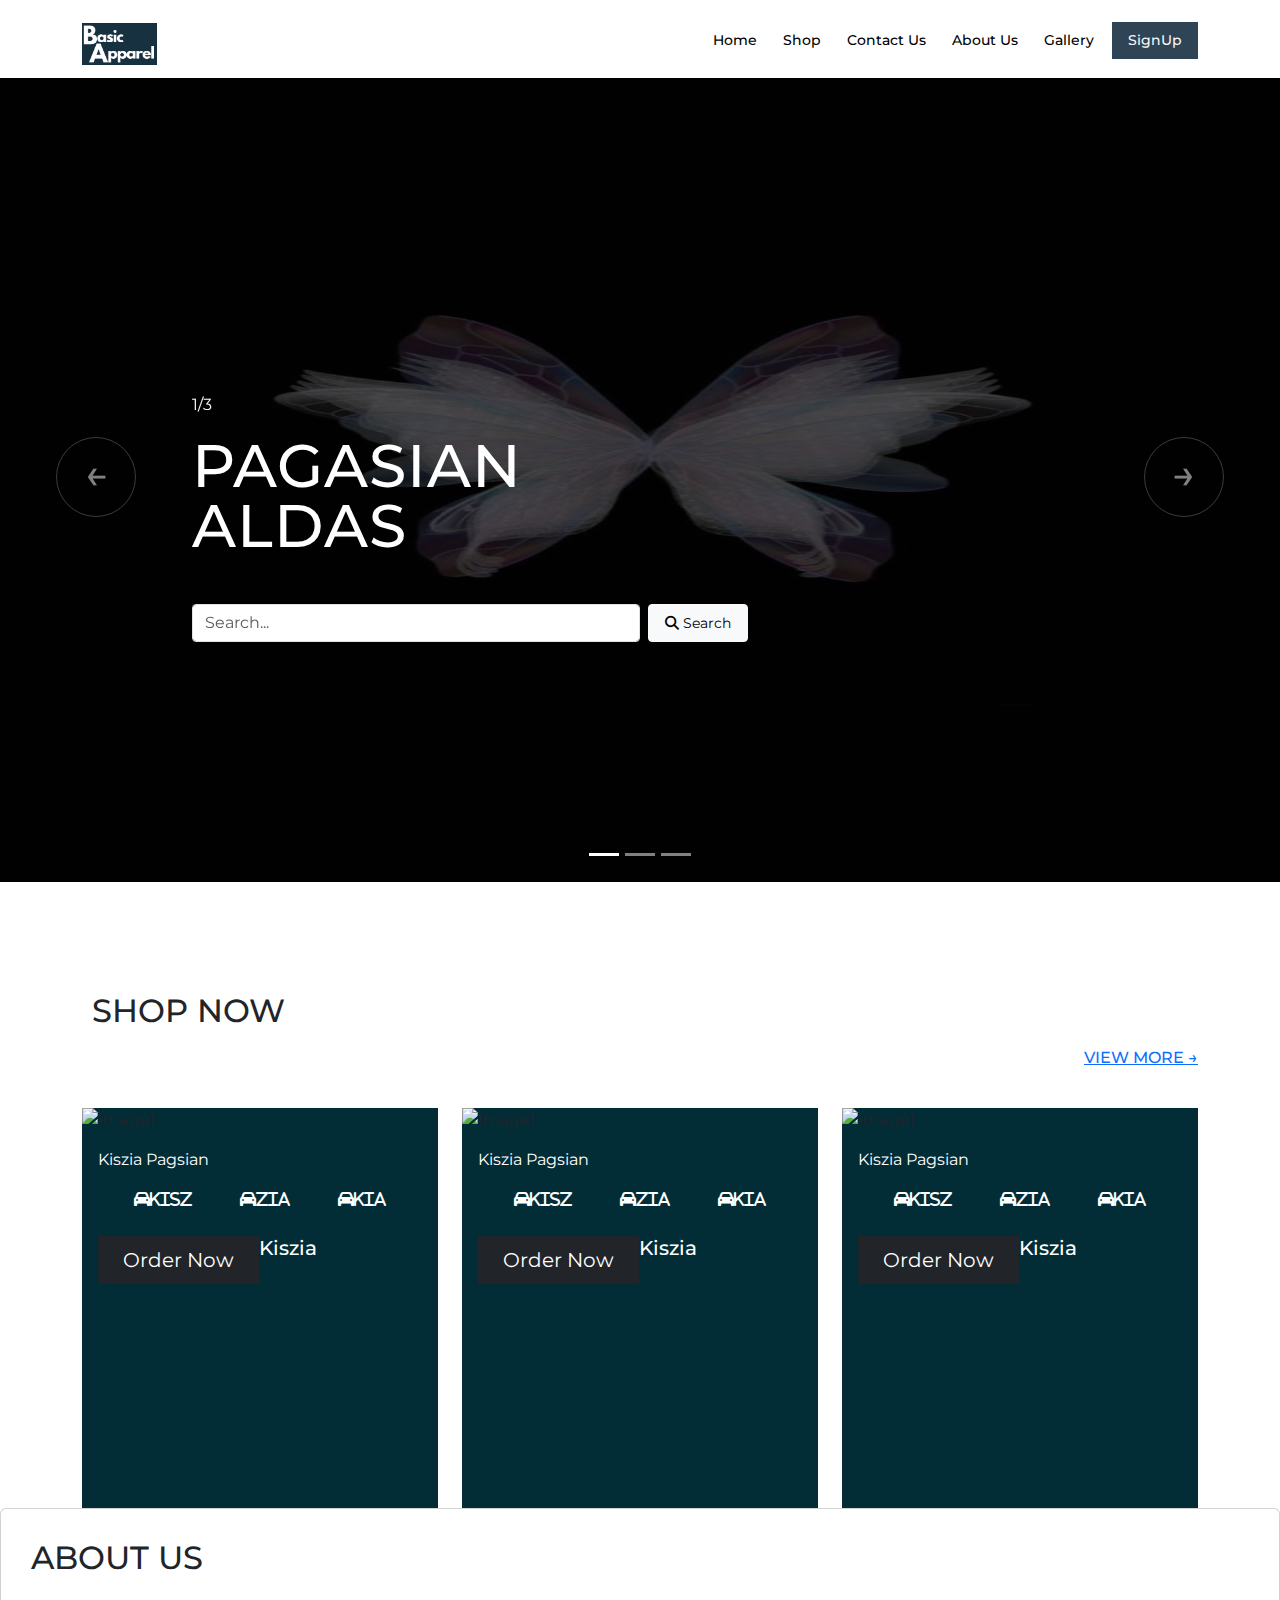
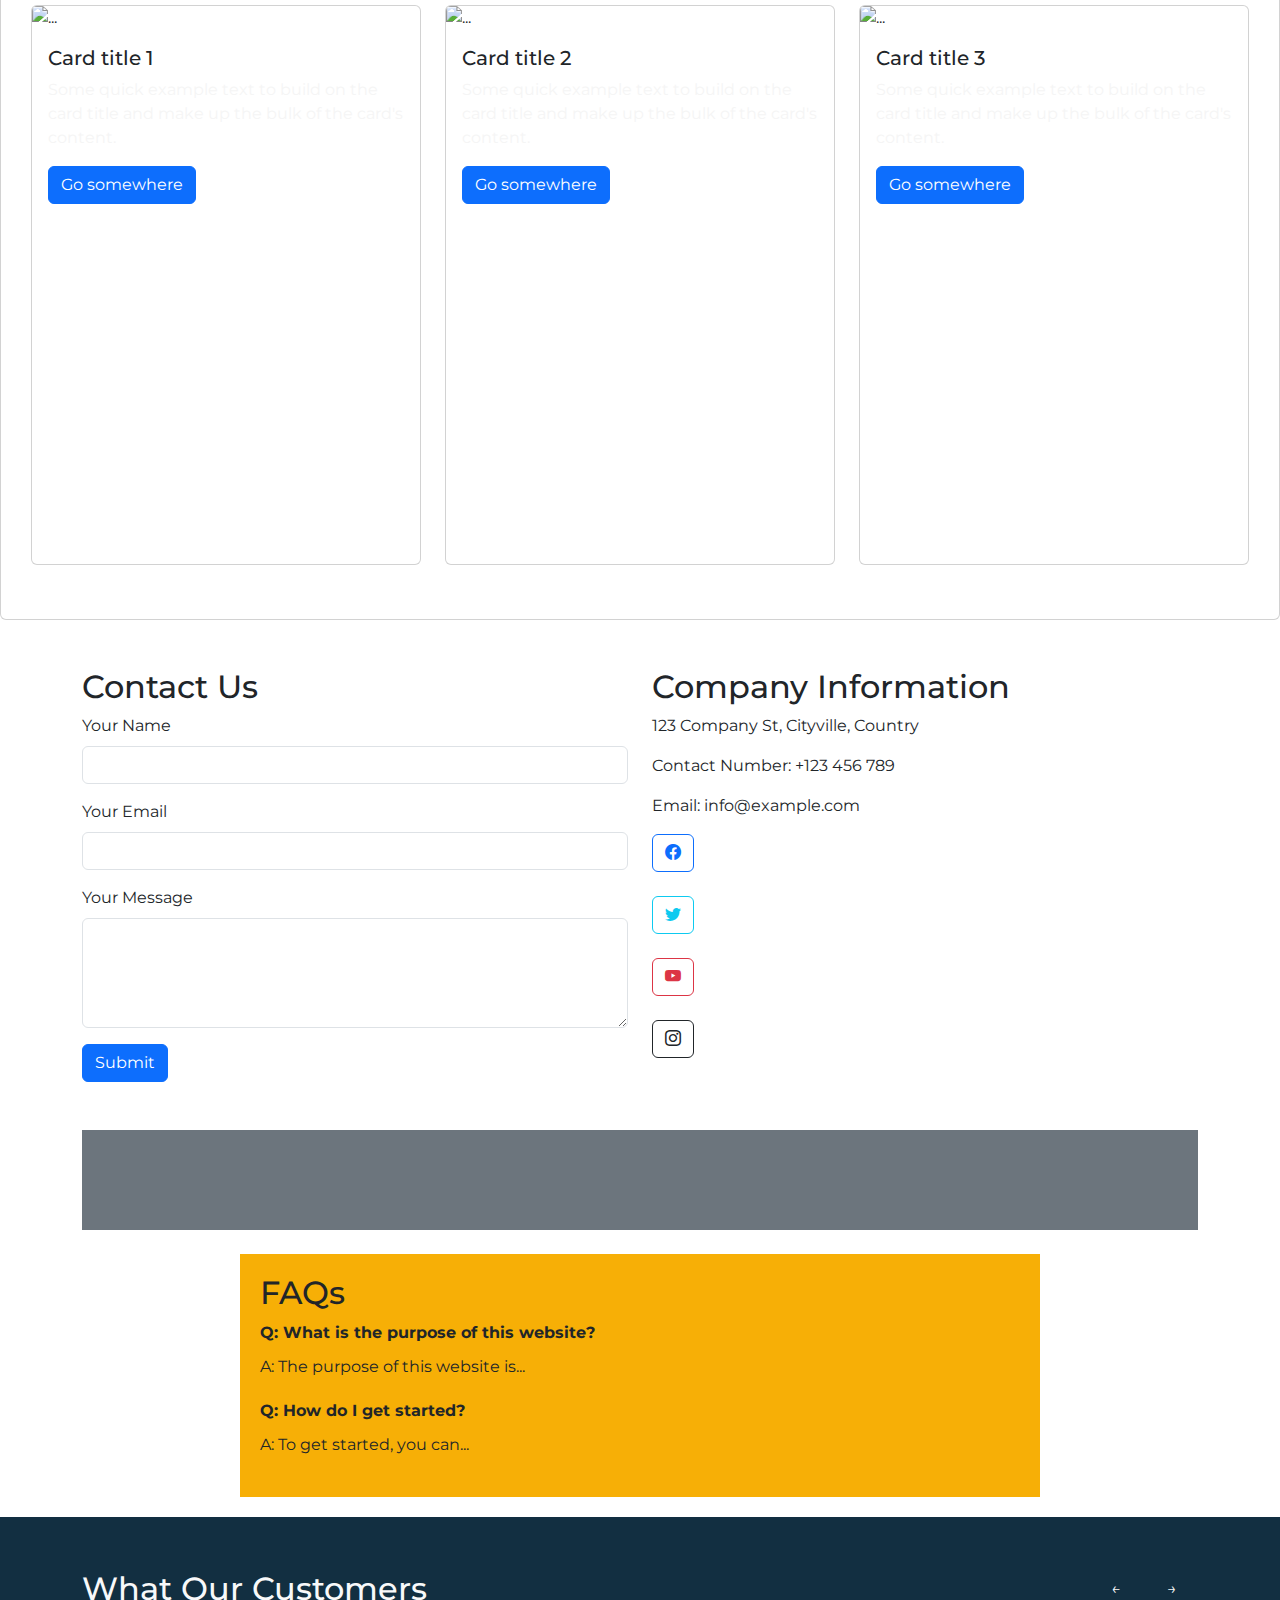
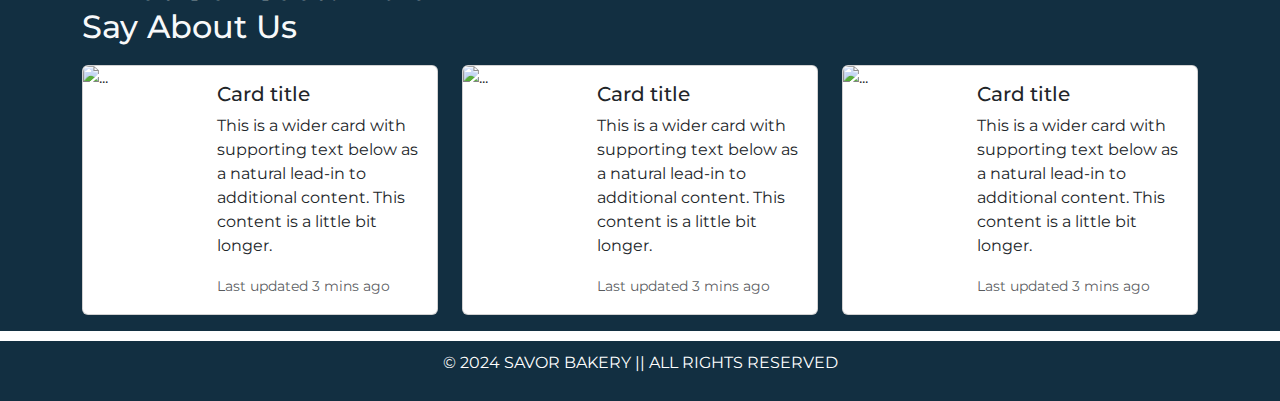
==== index.html @ 270e6a4e "first commit" ====
<!DOCTYPE html>
<html lang="en">
<head>
    <meta charset="UTF-8">
    <meta name="viewport" content="width=device-width, initial-scale=1.0">
    <title>Basic Apparel</title>
    <link rel="stylesheet" href="css/style.css" >
    <!--Font awesome link-->
    <link rel="stylesheet" href="https://cdnjs.cloudflare.com/ajax/libs/font-awesome/6.5.1/css/all.min.css">
    <!--Bootstrap css-->
    <link href="https://cdn.jsdelivr.net/npm/bootstrap@5.3.3/dist/css/bootstrap.min.css" rel="stylesheet" integrity="sha384-QWTKZyjpPEjISv5WaRU9OFeRpok6YctnYmDr5pNlyT2bRjXh0JMhjY6hW+ALEwIH" crossorigin="anonymous">
    <!--icons-->
    <link href="https://cdn.jsdelivr.net/npm/bootstrap-icons@1.17.0/font/bootstrap-icons.css" rel="stylesheet"> 

</head>
<body>
    <!--navbar-->
    <br><br><br>
<div>
    <nav class="navbar navbar-expand-lg navbar-light bg-white fixed-top"> 
        <div class="container">
            <a class="navbar-brand" href="homepage.html">
                <img src="images/basic.png" alt="logo" class="w-50">
            </a>
            <button class="navbar-toggler" type="button" data-bs-toggle="collapse" data-bs-target="#navbarSupportedContent"
                aria-controls="navbarSupportedContent" aria-expanded="false" aria-label="Toggle navigation">
                <span class="navbar-toggler-icon"></span>
            </button>
            <div class="collapse navbar-collapse" id="navbarSupportedContent">
                <ul class="navbar-nav ms-auto mb-2 mg-lg-0">
                    <li class="nav-item">
                        <a class="nav-link text-black" aria-current="page" href="#">Home</a>
                    </li>
                    <li class="nav-item">
                        <a class="nav-link text-black" href="#">Shop</a>
                    </li>
                    <li class="nav-item">
                        <a class="nav-link text-black" href="#">Contact Us</a>
                    </li>
                    <li class="nav-item">
                        <a class="nav-link text-black" href="#">About Us</a>
                    </li>
                    <li class="nav-item">
                        <a class="nav-link text-black" href="#">Gallery</a>
                    </li>
                    <li class="nav-btn">
                    <a class="nav-link btn text-light px-3" href="signup.html">SignUp</a>
                    </li>
                </ul>
            </div>
        </div>
    </nav>
</div>
    
<!--carousel-->
    <div id="carouselExampleAutoplaying" class="carousel slide">
        <div class="carousel-indicators">
          <button type="button" data-bs-target="#carouselExampleIndicators" data-bs-slide-to="0" class="active" aria-current="true" aria-label="Slide 1"></button>
          <button type="button" data-bs-target="#carouselExampleIndicators" data-bs-slide-to="1" aria-label="Slide 2"></button>
          <button type="button" data-bs-target="#carouselExampleIndicators" data-bs-slide-to="2" aria-label="Slide 3"></button>
        </div>
        <div class="carousel-inner">
            <div class="carousel-item active">
                <img src="images/img1.jpg" class="d-block w-100-height" alt="img1">
                
                <div class="carousel-caption carousel1">
                    <p>1/3</p>
                    <h5>Pagasian <br> Aldas </h5>
                    <div class="mt-5 d-flex">
                        <input type="text" class="form-control search w-50 rounded-1" id="floatingInput" placeholder="Search...">

                        <button class="btn btn-light btn-sm justify-content-md-end mx-2 px-3 rounded-1">
                            <i class="fas fa-search"></i> Search</button>
                    </div>
                </div>
            </div>

            <div class="carousel-item">
                <img src="images/img2.jpg" class="d-block w-100-height" alt="img1">
                
                <div class="carousel-caption carousel1">
                    <p>2/3</p>
                    <h5>Pagasian <br> Aldas <br> Pagasian </h5> 
                    <p><a href="#" class="btn btn-light btn-lg mt-3 rounded-1">Discover more</a></p>
                </div>
            </div>

            <div class="carousel-item">
                <img src="images/img3.jpg" class="d-block w-100-height" alt="img1">
                
                <div class="carousel-caption carousel1">
                    <p>3/3</p>
                    <h5>Pagasian <br> Aldas </h5>
                    <p><a href="#" class="btn btn-light btn-lg mt-3 rounded-1">Discover more</a></p> 
                </div>
            </div>
        </div>
        <button class="carousel-control-prev" type="button" data-bs-target="#carouselExampleAutoplaying" data-bs-slide="prev">
            <span class="icon">&larr;</span>
            <span class="visually-hidden">Previous</span>
        </button>
        <button class="carousel-control-next" type="button" data-bs-target="#carouselExampleAutoplaying" data-bs-slide="next">
            <span class="icon">&rarr;</span>
            <span class="visually-hidden">Next</span>
        </button> 
    </div> 
    
    <!--Shop Now-->

    <section class="container" style="margin-top: 100px;">
        <!-- Shop Now Heading -->
        <h2 style="padding: 10px;">SHOP NOW</h2>  
        <!-- Pagasian Section -->
        <div class="d-flex justify-content-md-end"> 
            <a href="signup.html"><h6 class="ms-auto">VIEW MORE <span class="arrow-icon">&rarr;</span></h6></a>
        </div>
    
        <!-- Product Cards Section -->
        <div class="row row-cols-1 row-cols-md-2 row-cols-md-3 g-4 mt-2">
            <!-- Product Card 1 -->
            <div class="col">
                <div class="card border-0 rounded-0" style="height: 400px; background-color: #022d36; border: 1px solid #ccc;">
                    <img src="images/....jpg" class="card-img-top rounded-0" alt="image1">
                    <div class="card-body">
                        <p class="card-text text-white">Kiszia Pagsian</p>
    
                        <!-- Features Section -->
                        <div class="d-flex justify-content-center mt-3">
                            <p class="mx-4 text-white card-text"><i class="fa fa-car">kisz</i></p>
                            <p class="mx-4 text-white card-text"><i class="fa fa-car">zia</i></p>
                            <p class="mx-4 text-white card-text"><i class="fa fa-car">kia</i></p> 
                        </div>
    
                        <!-- Order Section -->
                        <div class="d-flex my-2">
                            <button class="btn btn-lg text-white bg-dark px-4 rounded-0" onclick="redirectToForm()">Order Now</button> 
                            <h5 class="my-a text-white">Kiszia</h5>
                        </div>
                    </div>
                </div>
            </div>

            <div class="col">
                <div class="card border-0 rounded-0" style="height: 400px; background-color: #022d36; border: 1px solid #ccc;">
                    <img src="images/....jpg" class="card-img-top rounded-0" alt="image1">
                    <div class="card-body">
                        <p class="card-text text-white">Kiszia Pagsian</p>
    
                        <!-- Features Section -->
                        <div class="d-flex justify-content-center mt-3">
                            <p class="mx-4 text-white card-text"><i class="fa fa-car">kisz</i></p>
                            <p class="mx-4 text-white card-text"><i class="fa fa-car">zia</i></p>
                            <p class="mx-4 text-white card-text"><i class="fa fa-car">kia</i></p> 
                        </div>
    
                        <!-- Order Section -->
                        <div class="d-flex my-2">
                            <button class="btn btn-lg text-white bg-dark px-4 rounded-0" onclick="redirectToForm()">Order Now</button> 
                            <h5 class="my-a text-white">Kiszia</h5>
                        </div>
                    </div>
                </div>
            </div>

            <div class="col">
                <div class="card border-0 rounded-0" style="height: 400px; background-color: #022d36; border: 1px solid #ccc;">
                    <img src="images/....jpg" class="card-img-top rounded-0" alt="image1">
                    <div class="card-body">
                        <p class="card-text text-white">Kiszia Pagsian</p>
    
                        <!-- Features Section -->
                        <div class="d-flex justify-content-center mt-3">
                            <p class="mx-4 text-white card-text"><i class="fa fa-car">kisz</i></p>
                            <p class="mx-4 text-white card-text"><i class="fa fa-car">zia</i></p>
                            <p class="mx-4 text-white card-text"><i class="fa fa-car">kia</i></p> 
                        </div>
    
                        <!-- Order Section -->
                        <div class="d-flex my-2">
                            <button class="btn btn-lg text-white bg-dark px-4 rounded-0" onclick="redirectToForm()">Order Now</button> 
                            <h5 class="my-a text-white">Kiszia</h5>
                        </div>
                    </div>
                </div>
            </div>
        </div>
    </section>

    <!--cards--> 

    <div class="card card-color">
        <h2 style="padding: 10px;">ABOUT US</h2>
        <div class="row row-cols-1 row-cols-md-2 row-cols-lg-3" style="padding: 10px;">
    
            <!-- First column -->
            <div class="col-md-4">
                <div class="card mb-4" style="width: 100%; height: 35rem;">
                    <img src="..." class="card-img-top" alt="...">
                    <div class="card-body">
                        <h5 class="card-title">Card title 1</h5>
                        <p class="card-text">Some quick example text to build on the card title and make up the bulk of the card's content.</p>
                        <a href="#" class="btn btn-primary">Go somewhere</a>
                    </div>
                </div>
            </div>
    
            <!-- Second column -->
            <div class="col-md-4">
                <div class="card mb-4" style="width: 100%; height: 35rem;">
                    <img src="..." class="card-img-top" alt="...">
                    <div class="card-body">
                        <h5 class="card-title">Card title 2</h5>
                        <p class="card-text">Some quick example text to build on the card title and make up the bulk of the card's content.</p>
                        <a href="#" class="btn btn-primary">Go somewhere</a>
                    </div>
                </div>
            </div>
    
            <!-- Third column -->
            <div class="col-md-4">
                <div class="card mb-4" style="width: 100%; height: 35rem;">
                    <img src="..." class="card-img-top" alt="...">
                    <div class="card-body">
                        <h5 class="card-title">Card title 3</h5>
                        <p class="card-text">Some quick example text to build on the card title and make up the bulk of the card's content.</p>
                        <a href="#" class="btn btn-primary">Go somewhere</a>
                    </div>
                </div>
            </div>
    
        </div>
    </div>

<!-- Combined Section with Contact Form, Company Information, and Photo -->
<section class="container mt-5">
    <div class="row">
        <!-- Contact Form Section -->
        <div class="col-md-6">
            <h2>Contact Us</h2>
            <form>
                <div class="mb-3">
                    <label for="name" class="form-label">Your Name</label>
                    <input type="text" class="form-control" id="name" required>
                </div>
                <div class="mb-3">
                    <label for="email" class="form-label">Your Email</label>
                    <input type="email" class="form-control" id="email" required>
                </div>
                <div class="mb-3">
                    <label for="message" class="form-label">Your Message</label>
                    <textarea class="form-control" id="message" rows="4" required></textarea>
                </div>
                <button type="submit" class="btn btn-primary">Submit</button>
            </form>
        </div>

        <!-- Company Information Section -->
        <div class="col-md-6 mt-5 mt-md-0">
            <h2>Company Information</h2>
            <p>123 Company St, Cityville, Country</p>
            <p>Contact Number: +123 456 789</p>
            <p>Email: info@example.com</p>
            <div class="mt-3"> 
                <a href="https://web.facebook.com/kisz.pagasian" class="btn btn-outline-primary me-2" target="_blank"><i class="bi bi-facebook"></i>  </a><br><br>
                <a href="https://twitter.com/login" class="btn btn-outline-info me-2" target="_blank"><i class="bi bi-twitter"></i>  </a> <br> <br>
                <a href="#" class="btn btn-outline-danger me-2" target="_blank"><i class="bi bi-youtube"></i>  </a> <br> <br>
                <a href="#" class="btn btn-outline-dark me-2" target="_blank"><i class="bi bi-instagram"></i>  </a> <br> <br>
            </div>
        </div>

        <!-- Photo Section -->
        <div class="col-md-12 mt-5">
            <div class="bg-secondary" style="height: 100px; background-image: url('your-photo.jpg'); background-size: cover;"></div>
        </div>
    </div>
</section>
<br>

    <!--FAQs-->

    <div class="faqs-container">
        <h2>FAQs</h2>
        <div class="faq-item">
            <div class="faq-question">Q: What is the purpose of this website?</div>
            <div class="faq-answer">A: The purpose of this website is...</div>
        </div>

        <div class="faq-item">
            <div class="faq-question">Q: How do I get started?</div>
            <div class="faq-answer">A: To get started, you can...</div>
        </div>  
    </div>

    <!--review section-->
    <section style="background-color: #122f41; margin-top: 20px;">
        <div class="container pt-5">
            <div class="d-flex" style="margin-top: 5px;">
                <h2 class="text-light">What Our Customers <br> Say About Us</h2>

                <div class="ms-auto">
                    <button class="btn btn-md text-light"><span class="arrow-icon mx-2">&larr;</span></button>
                    <button class="btn btn-md text-light"><span class="arrow-icon mx-2">&rarr;</span></button> 
                </div> 
            </div>
        </div>

        <div class="container">
            <div class="row">
                <div class="col-md-4">
                    <div class="card mb-3" style="max-width: 540px;">
                        <div class="row g-0">
                            <div class="col-md-4">
                                <img src="..." class="img-fluid rounded-start" alt="...">
                            </div>
                            <div class="col-md-8">
                                <div class="card-body">
                                    <h5 class="card-title">Card title</h5>
                                    <p class="card-text text-dark">This is a wider card with supporting text below as a natural lead-in to additional content. This content is a little bit longer.</p>
                                    <p class="card-text"><small class="text-body-secondary">Last updated 3 mins ago</small></p>
                                </div>
                            </div>
                        </div>
                    </div>
                </div>
                
        
                <div class="col-md-4">
                    <div class="card mb-3" style="max-width: 540px;">
                        <div class="row g-0">
                            <div class="col-md-4">
                                <img src="..." class="img-fluid rounded-start" alt="...">
                            </div>
                            <div class="col-md-8">
                                <div class="card-body">
                                    <h5 class="card-title">Card title</h5>
                                    <p class="card-text text-dark">This is a wider card with supporting text below as a natural lead-in to additional content. This content is a little bit longer.</p>
                                    <p class="card-text"><small class="text-body-secondary">Last updated 3 mins ago</small></p>
                                </div>
                            </div>
                        </div>
                    </div>
                </div>
        
                <div class="col-md-4">
                    <div class="card mb-3" style="max-width: 540px;">
                        <div class="row g-0">
                            <div class="col-md-4">
                                <img src="..." class="img-fluid rounded-start" alt="...">
                            </div>
                            <div class="col-md-8">
                                <div class="card-body">
                                    <h5 class="card-title">Card title</h5>
                                    <p class="card-text text-dark">This is a wider card with supporting text below as a natural lead-in to additional content. This content is a little bit longer.</p>
                                    <p class="card-text"><small class="text-body-secondary">Last updated 3 mins ago</small></p>
                                </div>
                            </div>
                        </div>
                    </div>
                </div>
            </div>
        </div> 
    </section>
    


    <footer class="footer-style">  
        <p class="p-bold">© 2024 Savor Bakery || All Rights Reserved</p>
    </footer>
    


    <!--bootstrap js link-->
    <script src="https://cdn.jsdelivr.net/npm/bootstrap@5.3.3/dist/js/bootstrap.bundle.min.js" integrity="sha384-YvpcrYf0tY3lHB60NNkmXc5s9fDVZLESaAA55NDzOxhy9GkcIdslK1eN7N6jIeHz" crossorigin="anonymous"></script>
    <script src="js/index.js"></script>
     
</body>
</html>
---- css/style.css ----
@import url('https://fonts.googleapis.com/css2?family=Montserrat:ital,wght@0,100..900;1,100..900&display=swap');
@import url("https://cdn.jsdelivr.net/npm/bootstrap-icons@1.11.3/font/bootstrap-icons.min.css");

*{
    font-family: 'Montserrat', sans-serif;
    margin: 0;
    padding: 0;
    box-sizing: border-box;
}

h2{
    float: none;
} 

.navbar {
    background-color: #183141; 
}

.navbar a {
    font-size: 14px;
    font-weight: 500;
    color: white; /* Set text color to white */
}

.navbar-toggler {
    padding: 1px 5px;
    font-size: 18px;
    line-height: 0.3;
    background: #122f41;
}

.navbar-brand img {
    max-width: 150px; /* Adjust the max-width to make the logo smaller */
}

.navbar-nav .nav-item {
    margin-right: 10px; /* Adjust the margin to add space between each nav-item */
}

.navbar-nav .nav-btn{
    background-color: #2f4556; 
}

.dropdown-item{
    color: #2f4556;
    z-index: 1;
}

.dropdown-menu dropdown-menu-right{
    background-color: #F7AF06;
}

.w-100-height{
    height: 90vh;
    width: 100%;
}
 
.carousel-item{
    min-height: 300px;
}

.carousel-caption{
    text-align: left;
    margin-bottom: 200px;
    z-index: 2;
}

.carousel-caption h5{
    font-size: 60px;
    text-transform: uppercase;
    letter-spacing: 1px;
    font-weight: 500;
    line-height: 60px;
    text-align: left;
}

.carousel-caption p{
    width: 60%;
    font-size: 16px;
    line-height: 1.9;
    text-align: left;
}

.carousel-item.carousel-caption input{
    padding: 0.73 rem 1 rem;
}

.carousel-inner::before{
    content: "";
    position: absolute;
    width: 100%;
    height: 100%;
    top: 0;
    left: 0;
    background: rgba(1,1,1,0.6);
    z-index: 1;
}
 

.card-bottom{
    right: 0;
    margin-top: 10px;
    border-radius: 1;
}

.card-color {
    background: #000;
    border-radius: 1;
    padding: 20px; 
    float: none;
}

.card-text {
    color: whitesmoke;
}

.icon {
    font-size: 40px;
    font-weight: 500;
    background: transparent;
    border: 1px solid #ffffff74;
    width: 80px;
    height: 80px;
    line-height: 1.8;
    border-radius: 50%;
}

.faqs-container {
    max-width: 800px;
    margin: auto;
    padding: 20px;
    background-color: #F7AF06;
}

.faq-question {
    font-weight: bold;
    margin-bottom: 10px;
}

.faq-answer {
    margin-bottom: 20px;
}

.footer-style {
    background-color: #122f41;
    color: #fff;
    text-align: center;
    padding: 10px;
    margin-top: 10px; 
}

.p-bold{ 
    text-transform: uppercase;
}

.f{
    font-size: small;
}

/*SHOP*/
.container {
    margin-top: 10px;
}

.search-bar {
    display: flex;
    margin-bottom: 20px;
}

.search-input {
    flex-grow: 1;
    margin-right: 10px;
}

.filter-dropdown {
    width: 150px;
}

.result {
    background-color: #ffffff;
    padding: 20px;
    border-radius: 5px;
    box-shadow: 0 0 10px rgba(0, 0, 0, 0.1);
}

@media only screen and (max-width: 767px) {
    .navbar-nav {
        text-align: center;
    }    
    .carousel-caption h5 {
        font-size: 30px;
        letter-spacing: 0;
        line-height: normal;
    }
    .carousel-caption p {
        padding: 10px 15px;
        font-size: 15px;
    } 
}
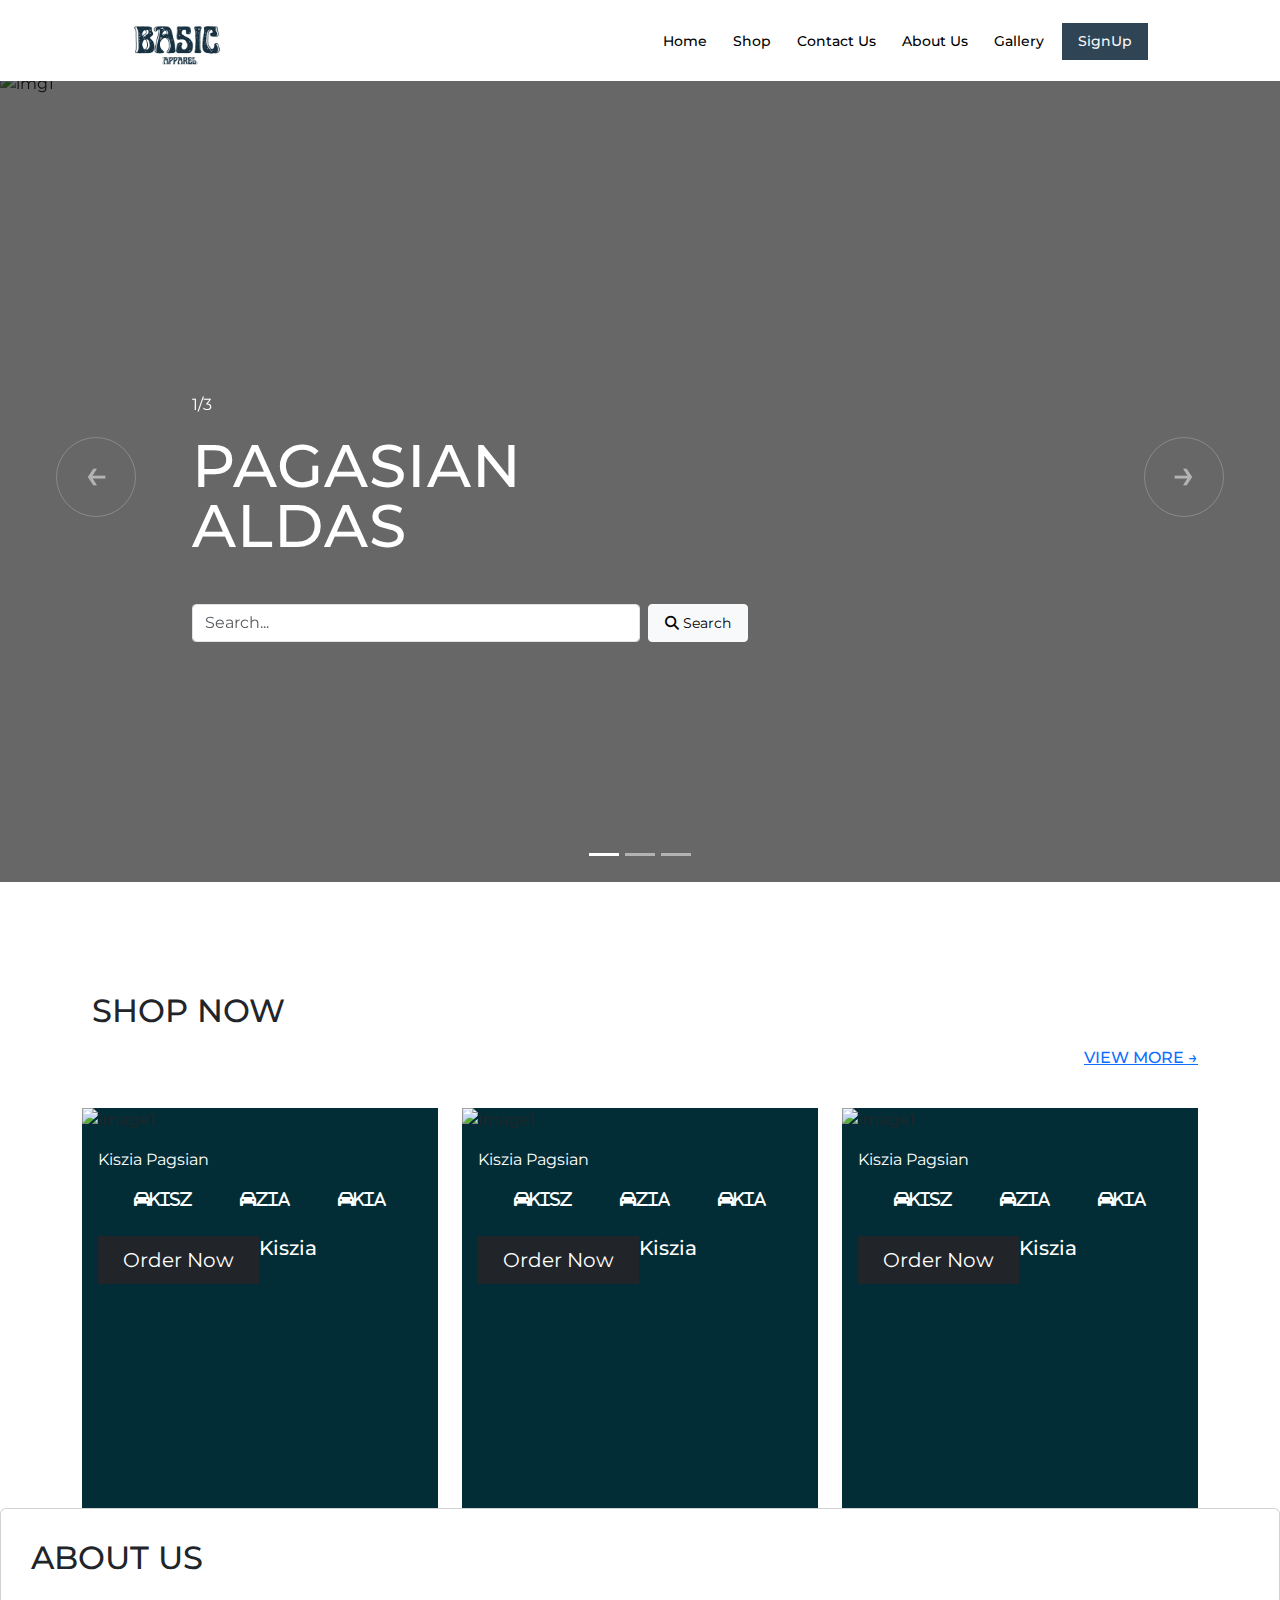
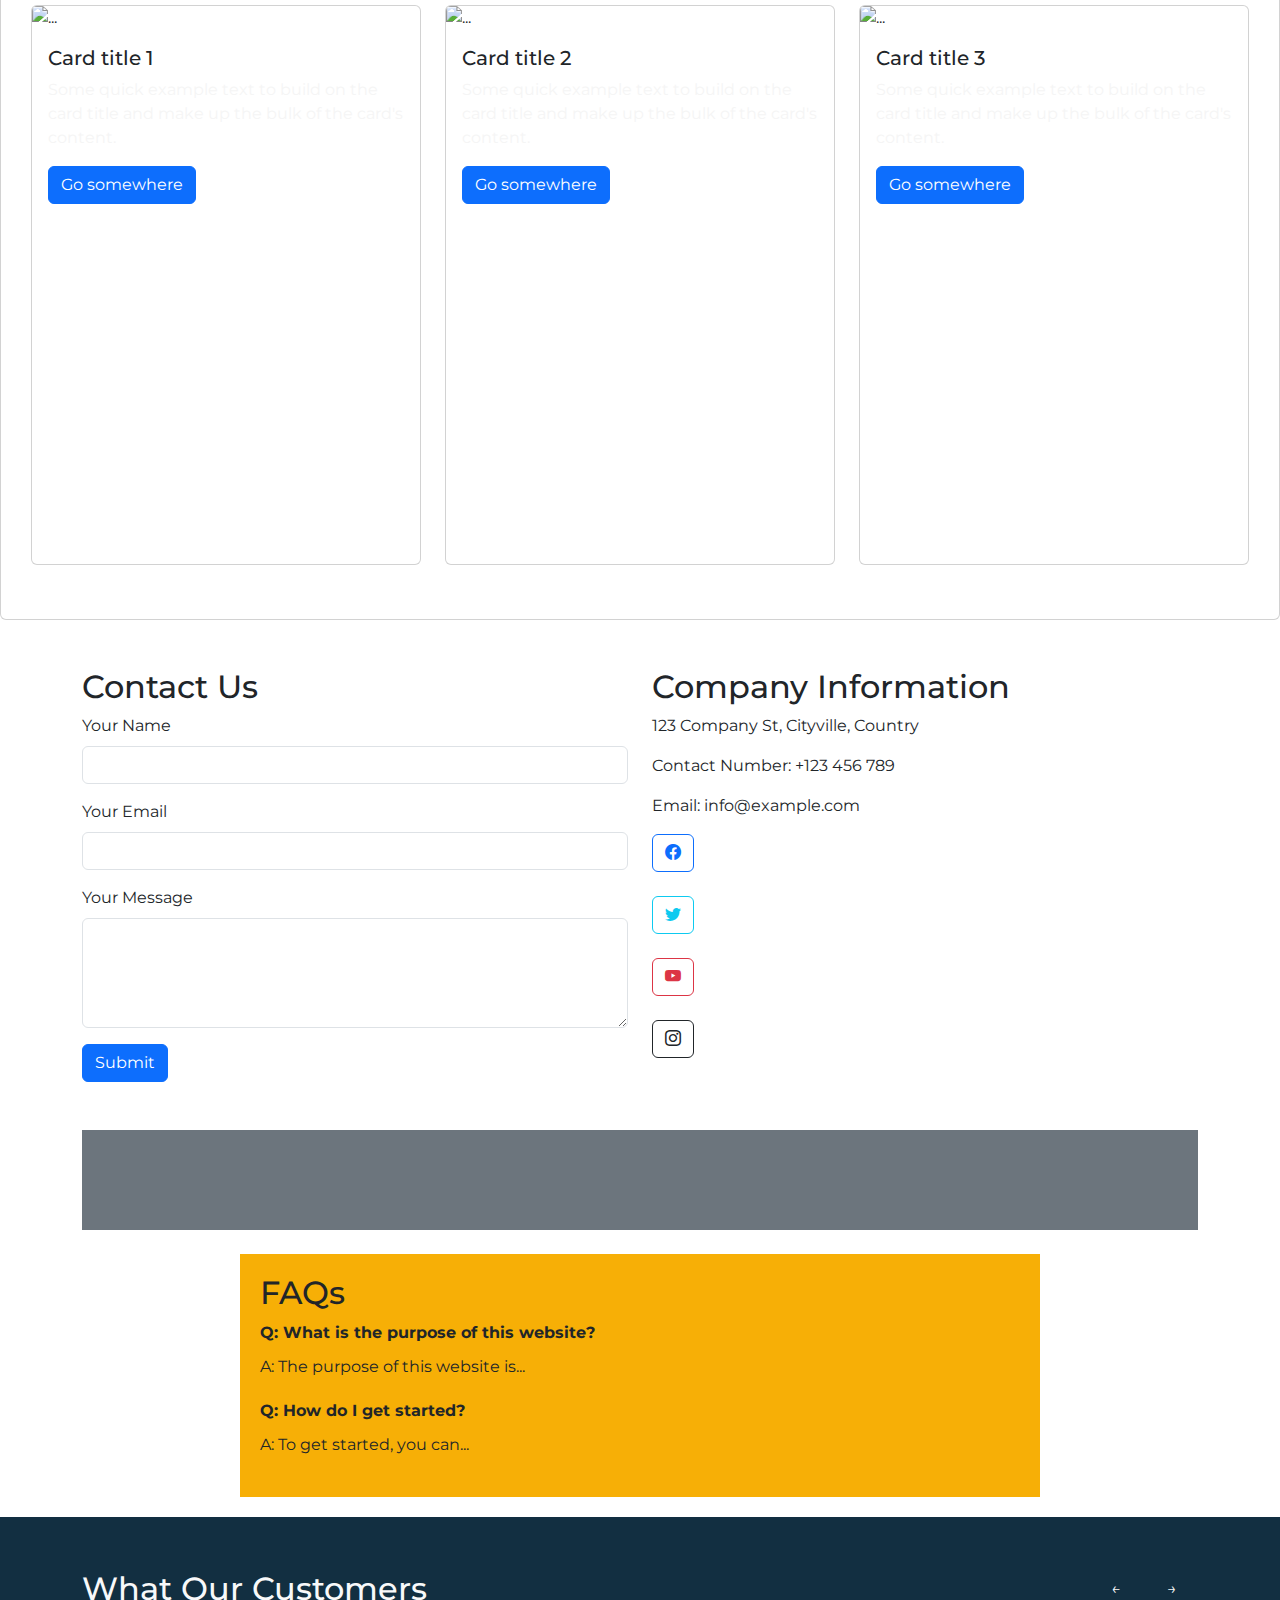
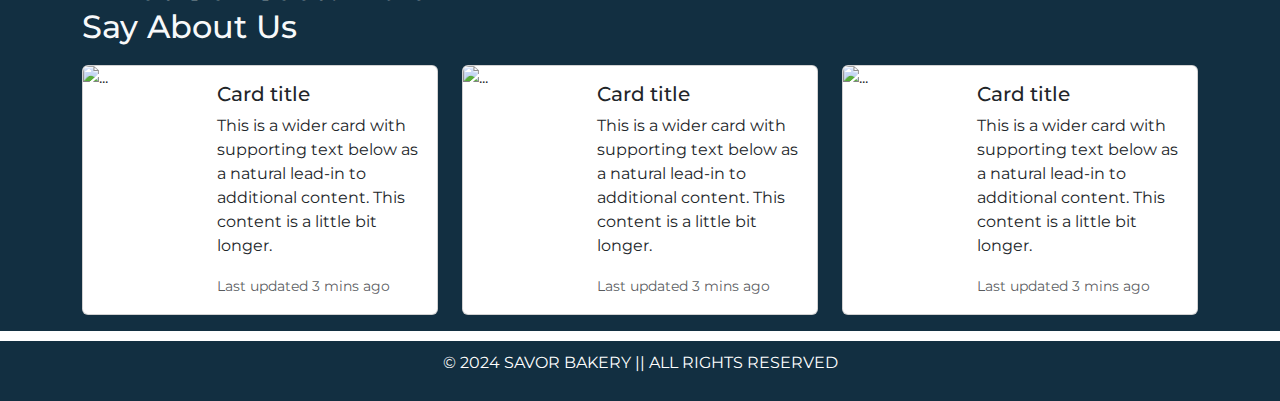
==== commit d478f095: "modified" ====
--- a/index.html
+++ b/index.html
@@ -4,6 +4,8 @@
     <meta charset="UTF-8">
     <meta name="viewport" content="width=device-width, initial-scale=1.0">
     <title>Basic Apparel</title>
+
+    <!--CSS-->
     <link rel="stylesheet" href="css/style.css" >
     <!--Font awesome link-->
     <link rel="stylesheet" href="https://cdnjs.cloudflare.com/ajax/libs/font-awesome/6.5.1/css/all.min.css">
@@ -14,45 +16,46 @@
 
 </head>
 <body>
+
+    <br><br><br>
     <!--navbar-->
-    <br><br><br>
-<div>
-    <nav class="navbar navbar-expand-lg navbar-light bg-white fixed-top"> 
-        <div class="container">
-            <a class="navbar-brand" href="homepage.html">
-                <img src="images/basic.png" alt="logo" class="w-50">
-            </a>
-            <button class="navbar-toggler" type="button" data-bs-toggle="collapse" data-bs-target="#navbarSupportedContent"
-                aria-controls="navbarSupportedContent" aria-expanded="false" aria-label="Toggle navigation">
-                <span class="navbar-toggler-icon"></span>
-            </button>
-            <div class="collapse navbar-collapse" id="navbarSupportedContent">
-                <ul class="navbar-nav ms-auto mb-2 mg-lg-0">
-                    <li class="nav-item">
-                        <a class="nav-link text-black" aria-current="page" href="#">Home</a>
-                    </li>
-                    <li class="nav-item">
-                        <a class="nav-link text-black" href="#">Shop</a>
-                    </li>
-                    <li class="nav-item">
-                        <a class="nav-link text-black" href="#">Contact Us</a>
-                    </li>
-                    <li class="nav-item">
-                        <a class="nav-link text-black" href="#">About Us</a>
-                    </li>
-                    <li class="nav-item">
-                        <a class="nav-link text-black" href="#">Gallery</a>
-                    </li>
-                    <li class="nav-btn">
-                    <a class="nav-link btn text-light px-3" href="signup.html">SignUp</a>
-                    </li>
-                </ul>
-            </div>
-        </div>
-    </nav>
-</div>
-    
-<!--carousel-->
+    <div>
+        <nav class="navbar navbar-expand-lg navbar-light bg-white fixed-top"> 
+            <div class="container">
+                <a class="navbar-brand" href="homepage.html">
+                    <img src="images/basic.png" alt="logo" class="w-50">
+                </a>
+                <button class="navbar-toggler" type="button" data-bs-toggle="collapse" data-bs-target="#navbarSupportedContent"
+                    aria-controls="navbarSupportedContent" aria-expanded="false" aria-label="Toggle navigation">
+                    <span class="navbar-toggler-icon"></span>
+                </button>
+                <div class="collapse navbar-collapse" id="navbarSupportedContent">
+                    <ul class="navbar-nav ms-auto mb-2 mg-lg-0">
+                        <li class="nav-item">
+                            <a class="nav-link text-black" aria-current="page" href="#">Home</a>
+                        </li>
+                        <li class="nav-item">
+                            <a class="nav-link text-black" href="#">Shop</a>
+                        </li>
+                        <li class="nav-item">
+                            <a class="nav-link text-black" href="#">Contact Us</a>
+                        </li>
+                        <li class="nav-item">
+                            <a class="nav-link text-black" href="#">About Us</a>
+                        </li>
+                        <li class="nav-item">
+                            <a class="nav-link text-black" href="#">Gallery</a>
+                        </li>
+                        <li class="nav-btn">
+                        <a class="nav-link btn text-light px-3" href="signup.html">SignUp</a>
+                        </li>
+                    </ul>
+                </div>
+            </div>
+        </nav>
+    </div>
+    
+    <!--carousel-->
     <div id="carouselExampleAutoplaying" class="carousel slide">
         <div class="carousel-indicators">
           <button type="button" data-bs-target="#carouselExampleIndicators" data-bs-slide-to="0" class="active" aria-current="true" aria-label="Slide 1"></button>
@@ -61,7 +64,7 @@
         </div>
         <div class="carousel-inner">
             <div class="carousel-item active">
-                <img src="images/img1.jpg" class="d-block w-100-height" alt="img1">
+                <img src="images/1.png" class="d-block w-100-height" alt="img1">
                 
                 <div class="carousel-caption carousel1">
                     <p>1/3</p>
@@ -76,7 +79,7 @@
             </div>
 
             <div class="carousel-item">
-                <img src="images/img2.jpg" class="d-block w-100-height" alt="img1">
+                <img src="images/2.png" class="d-block w-100-height" alt="img1">
                 
                 <div class="carousel-caption carousel1">
                     <p>2/3</p>
@@ -86,7 +89,7 @@
             </div>
 
             <div class="carousel-item">
-                <img src="images/img3.jpg" class="d-block w-100-height" alt="img1">
+                <img src="images/3.png" class="d-block w-100-height" alt="img1">
                 
                 <div class="carousel-caption carousel1">
                     <p>3/3</p>
@@ -105,8 +108,7 @@
         </button> 
     </div> 
     
-    <!--Shop Now-->
-
+    <!--Shop Now--> 
     <section class="container" style="margin-top: 100px;">
         <!-- Shop Now Heading -->
         <h2 style="padding: 10px;">SHOP NOW</h2>  
@@ -186,8 +188,7 @@
         </div>
     </section>
 
-    <!--cards--> 
-
+    <!--cards-->  
     <div class="card card-color">
         <h2 style="padding: 10px;">ABOUT US</h2>
         <div class="row row-cols-1 row-cols-md-2 row-cols-lg-3" style="padding: 10px;">
@@ -231,53 +232,53 @@
         </div>
     </div>
 
-<!-- Combined Section with Contact Form, Company Information, and Photo -->
-<section class="container mt-5">
-    <div class="row">
-        <!-- Contact Form Section -->
-        <div class="col-md-6">
-            <h2>Contact Us</h2>
-            <form>
-                <div class="mb-3">
-                    <label for="name" class="form-label">Your Name</label>
-                    <input type="text" class="form-control" id="name" required>
-                </div>
-                <div class="mb-3">
-                    <label for="email" class="form-label">Your Email</label>
-                    <input type="email" class="form-control" id="email" required>
-                </div>
-                <div class="mb-3">
-                    <label for="message" class="form-label">Your Message</label>
-                    <textarea class="form-control" id="message" rows="4" required></textarea>
-                </div>
-                <button type="submit" class="btn btn-primary">Submit</button>
-            </form>
-        </div>
-
-        <!-- Company Information Section -->
-        <div class="col-md-6 mt-5 mt-md-0">
-            <h2>Company Information</h2>
-            <p>123 Company St, Cityville, Country</p>
-            <p>Contact Number: +123 456 789</p>
-            <p>Email: info@example.com</p>
-            <div class="mt-3"> 
-                <a href="https://web.facebook.com/kisz.pagasian" class="btn btn-outline-primary me-2" target="_blank"><i class="bi bi-facebook"></i>  </a><br><br>
-                <a href="https://twitter.com/login" class="btn btn-outline-info me-2" target="_blank"><i class="bi bi-twitter"></i>  </a> <br> <br>
-                <a href="#" class="btn btn-outline-danger me-2" target="_blank"><i class="bi bi-youtube"></i>  </a> <br> <br>
-                <a href="#" class="btn btn-outline-dark me-2" target="_blank"><i class="bi bi-instagram"></i>  </a> <br> <br>
-            </div>
-        </div>
-
-        <!-- Photo Section -->
-        <div class="col-md-12 mt-5">
-            <div class="bg-secondary" style="height: 100px; background-image: url('your-photo.jpg'); background-size: cover;"></div>
-        </div>
-    </div>
-</section>
+    <!---->   
+    <section class="container mt-5">
+        <div class="row">
+            <!-- Contact Form Section -->
+            <div class="col-md-6">
+                <h2>Contact Us</h2>
+                <form>
+                    <div class="mb-3">
+                        <label for="name" class="form-label">Your Name</label>
+                        <input type="text" class="form-control" id="name" required>
+                    </div>
+                    <div class="mb-3">
+                        <label for="email" class="form-label">Your Email</label>
+                        <input type="email" class="form-control" id="email" required>
+                    </div>
+                    <div class="mb-3">
+                        <label for="message" class="form-label">Your Message</label>
+                        <textarea class="form-control" id="message" rows="4" required></textarea>
+                    </div>
+                    <button type="submit" class="btn btn-primary">Submit</button>
+                </form>
+            </div>
+
+            <!-- Company Information Section -->
+            <div class="col-md-6 mt-5 mt-md-0">
+                <h2>Company Information</h2>
+                <p>123 Company St, Cityville, Country</p>
+                <p>Contact Number: +123 456 789</p>
+                <p>Email: info@example.com</p>
+                <div class="mt-3"> 
+                    <a href="https://web.facebook.com/kisz.pagasian" class="btn btn-outline-primary me-2" target="_blank"><i class="bi bi-facebook"></i>  </a><br><br>
+                    <a href="https://twitter.com/login" class="btn btn-outline-info me-2" target="_blank"><i class="bi bi-twitter"></i>  </a> <br> <br>
+                    <a href="#" class="btn btn-outline-danger me-2" target="_blank"><i class="bi bi-youtube"></i>  </a> <br> <br>
+                    <a href="#" class="btn btn-outline-dark me-2" target="_blank"><i class="bi bi-instagram"></i>  </a> <br> <br>
+                </div>
+            </div>
+
+            <!-- Photo Section -->
+            <div class="col-md-12 mt-5">
+                <div class="bg-secondary" style="height: 100px; background-image: url('your-photo.jpg'); background-size: cover;"></div>
+            </div>
+        </div>
+    </section>
+
 <br>
 
-    <!--FAQs-->
-
+    <!--FAQs--> 
     <div class="faqs-container">
         <h2>FAQs</h2>
         <div class="faq-item">
@@ -369,7 +370,7 @@
     
 
 
-    <!--bootstrap js link-->
+    <!--Bootstrap || JS link-->
     <script src="https://cdn.jsdelivr.net/npm/bootstrap@5.3.3/dist/js/bootstrap.bundle.min.js" integrity="sha384-YvpcrYf0tY3lHB60NNkmXc5s9fDVZLESaAA55NDzOxhy9GkcIdslK1eN7N6jIeHz" crossorigin="anonymous"></script>
     <script src="js/index.js"></script>
      
--- a/css/style.css
+++ b/css/style.css
@@ -30,7 +30,8 @@
 }
 
 .navbar-brand img {
-    max-width: 150px; /* Adjust the max-width to make the logo smaller */
+    max-width: 130px; /* Adjust the max-width to make the logo smaller */ 
+    margin-left: 50px;
 }
 
 .navbar-nav .nav-item {
@@ -39,6 +40,10 @@
 
 .navbar-nav .nav-btn{
     background-color: #2f4556; 
+} 
+
+.collapse{
+    margin-right: 50px; 
 }
 
 .dropdown-item{
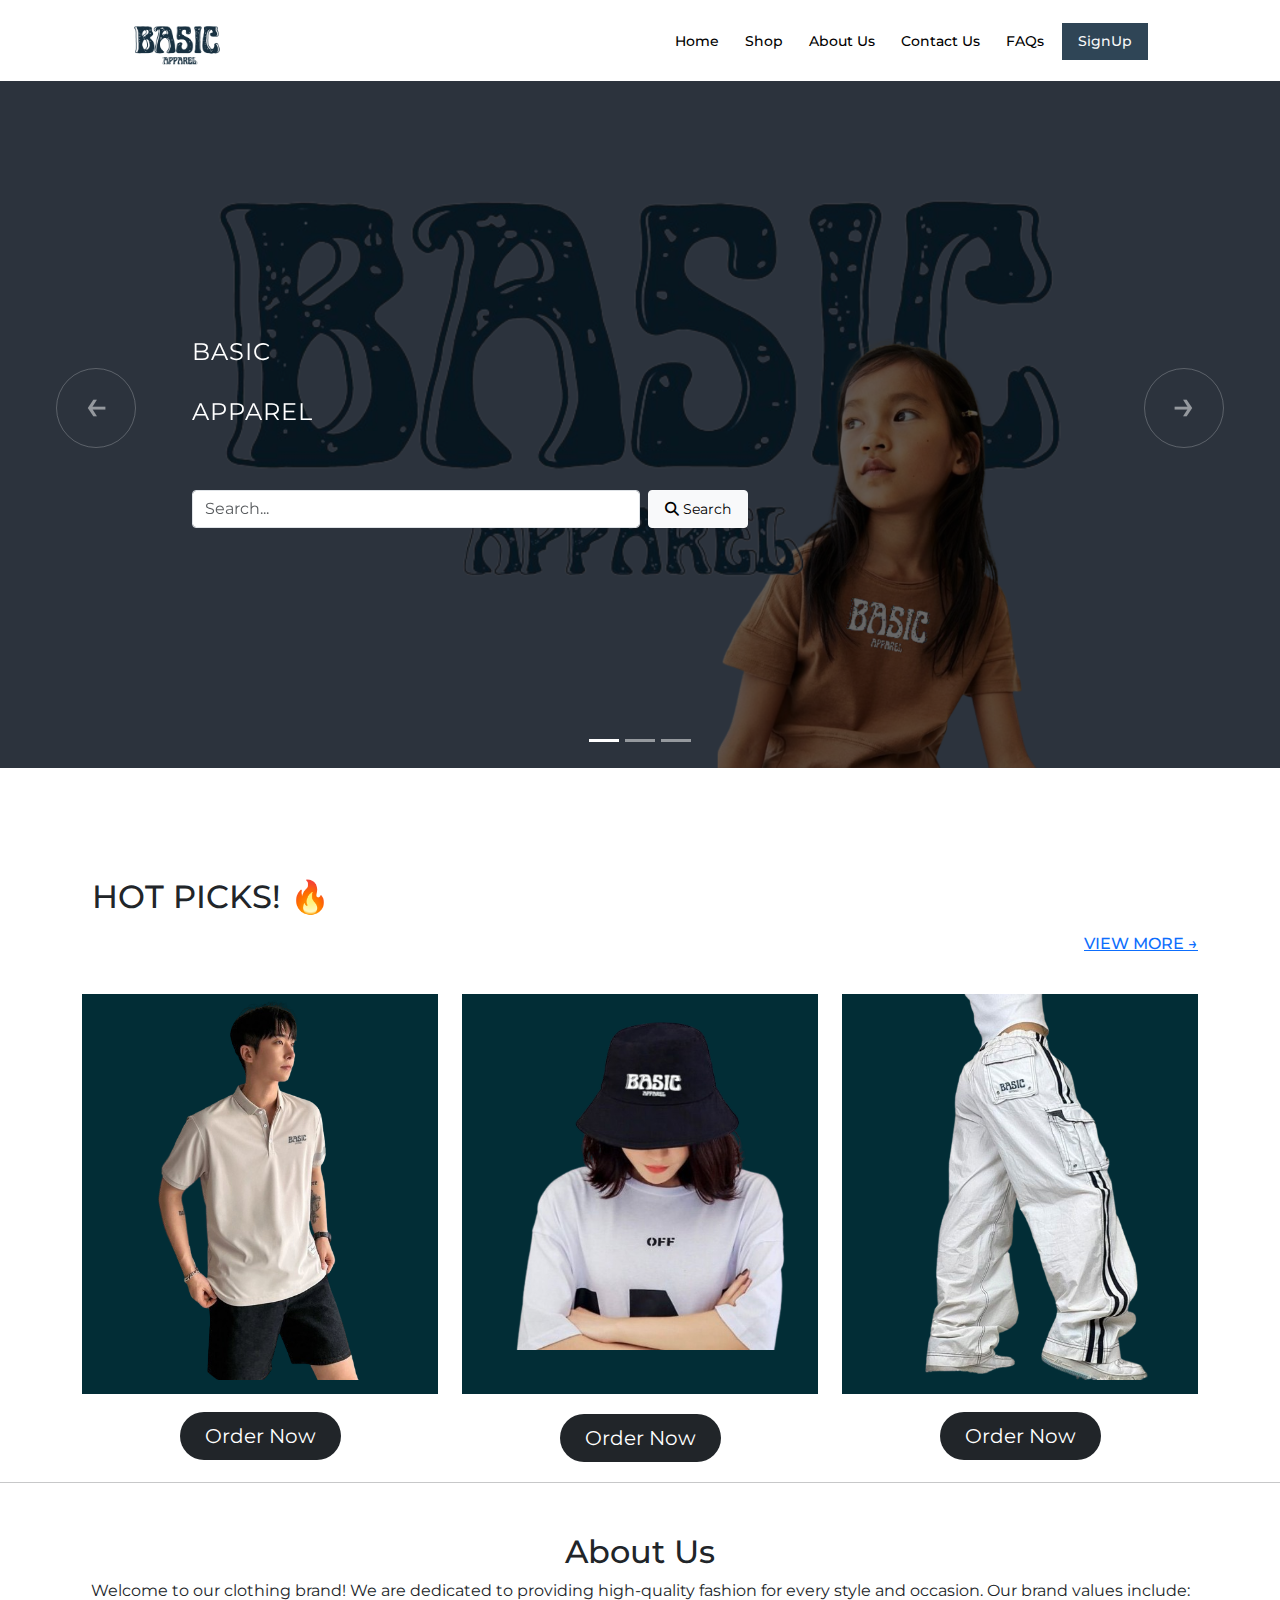
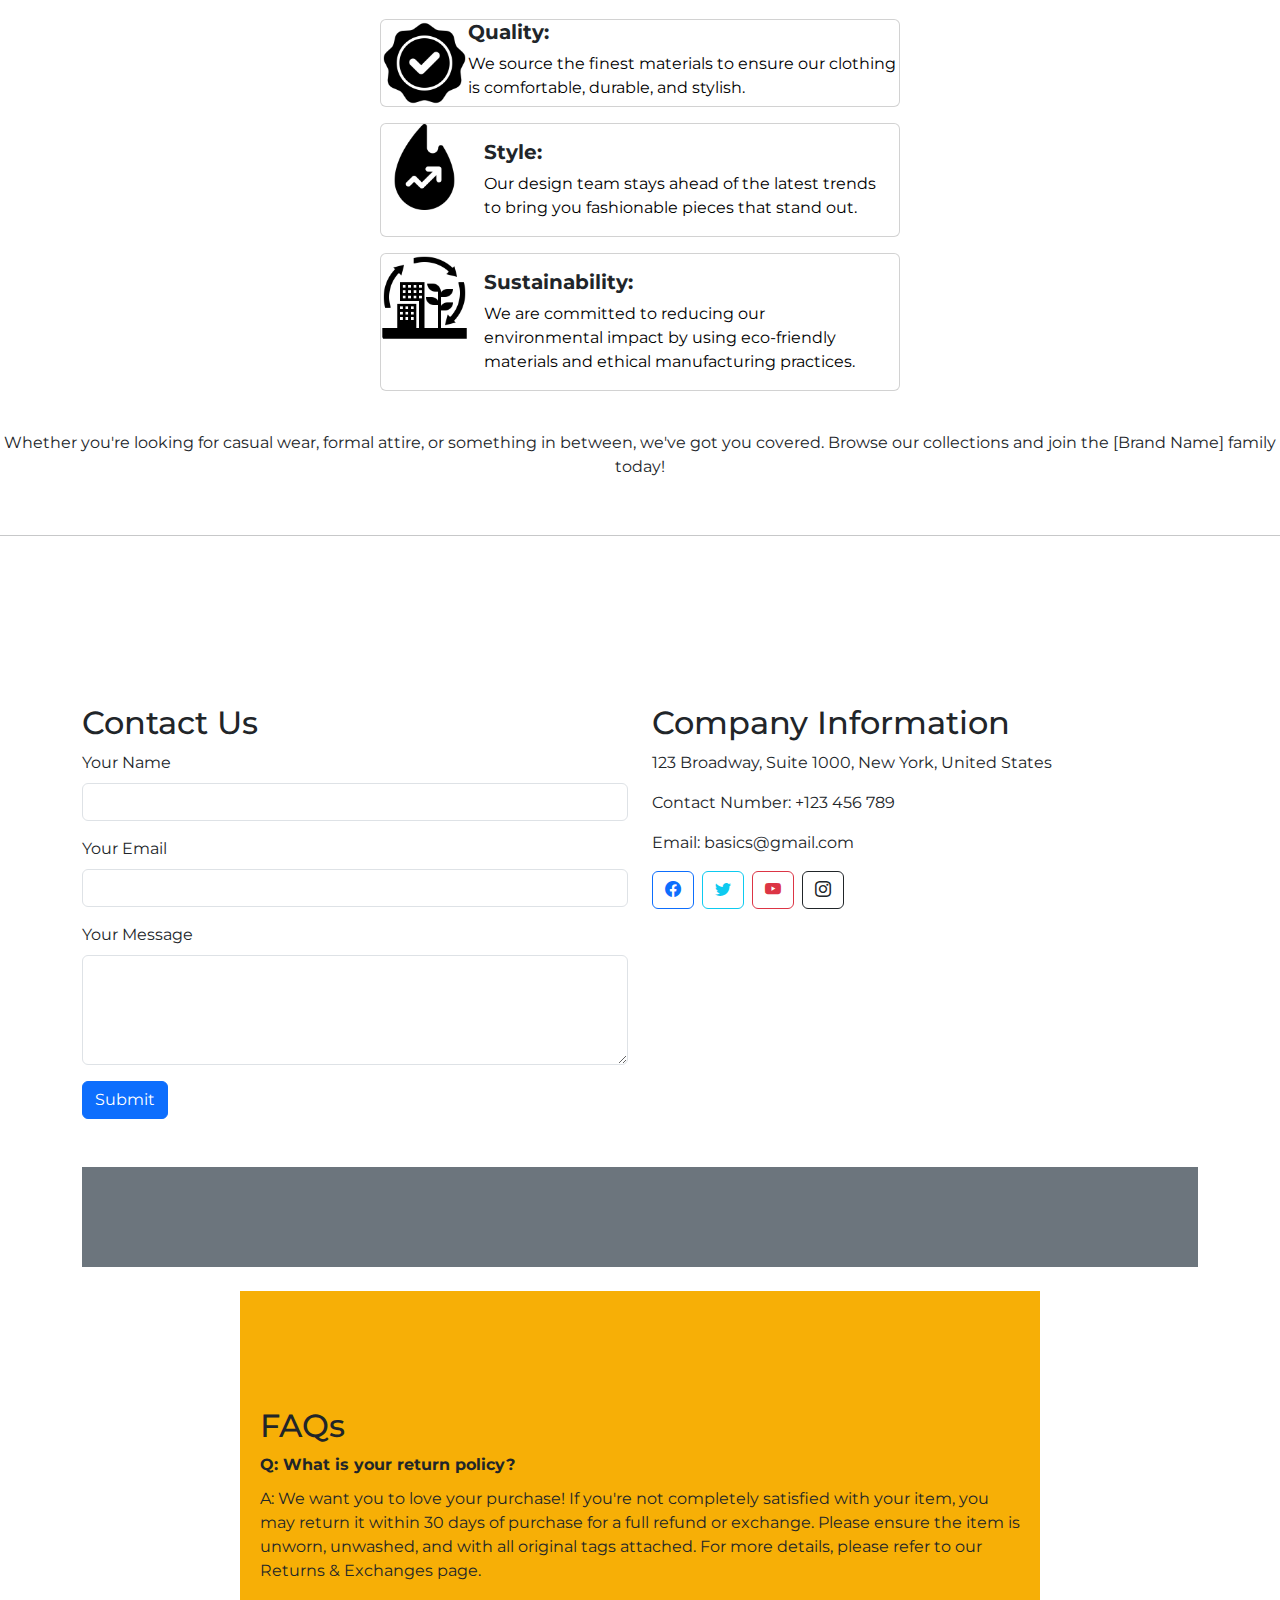
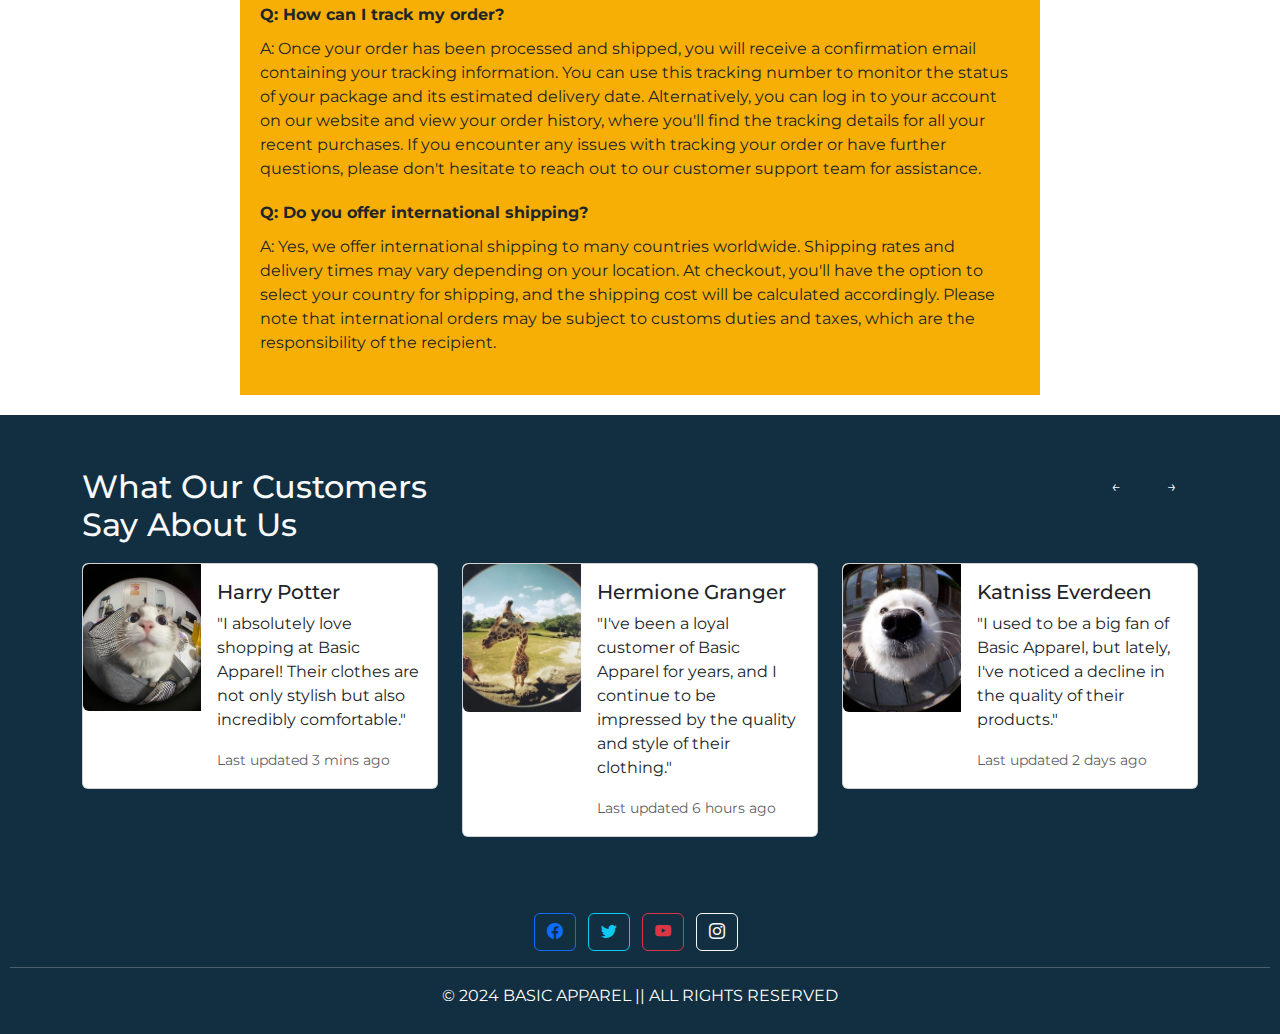
==== commit 7700e308: "Update" ====
--- a/index.html
+++ b/index.html
@@ -5,73 +5,66 @@
     <meta name="viewport" content="width=device-width, initial-scale=1.0">
     <title>Basic Apparel</title>
 
-    <!--CSS-->
-    <link rel="stylesheet" href="css/style.css" >
-    <!--Font awesome link-->
+    <!-- CSS -->
+    <link rel="stylesheet" href="css/style.css">
+    <!-- Font Awesome -->
     <link rel="stylesheet" href="https://cdnjs.cloudflare.com/ajax/libs/font-awesome/6.5.1/css/all.min.css">
-    <!--Bootstrap css-->
+    <!-- Bootstrap CSS -->
     <link href="https://cdn.jsdelivr.net/npm/bootstrap@5.3.3/dist/css/bootstrap.min.css" rel="stylesheet" integrity="sha384-QWTKZyjpPEjISv5WaRU9OFeRpok6YctnYmDr5pNlyT2bRjXh0JMhjY6hW+ALEwIH" crossorigin="anonymous">
-    <!--icons-->
+    <!-- Bootstrap Icons -->
     <link href="https://cdn.jsdelivr.net/npm/bootstrap-icons@1.17.0/font/bootstrap-icons.css" rel="stylesheet"> 
-
-</head>
+</head> 
 <body>
 
-    <br><br><br>
-    <!--navbar-->
-    <div>
-        <nav class="navbar navbar-expand-lg navbar-light bg-white fixed-top"> 
-            <div class="container">
-                <a class="navbar-brand" href="homepage.html">
-                    <img src="images/basic.png" alt="logo" class="w-50">
-                </a>
-                <button class="navbar-toggler" type="button" data-bs-toggle="collapse" data-bs-target="#navbarSupportedContent"
-                    aria-controls="navbarSupportedContent" aria-expanded="false" aria-label="Toggle navigation">
-                    <span class="navbar-toggler-icon"></span>
-                </button>
-                <div class="collapse navbar-collapse" id="navbarSupportedContent">
-                    <ul class="navbar-nav ms-auto mb-2 mg-lg-0">
-                        <li class="nav-item">
-                            <a class="nav-link text-black" aria-current="page" href="#">Home</a>
-                        </li>
-                        <li class="nav-item">
-                            <a class="nav-link text-black" href="#">Shop</a>
-                        </li>
-                        <li class="nav-item">
-                            <a class="nav-link text-black" href="#">Contact Us</a>
-                        </li>
-                        <li class="nav-item">
-                            <a class="nav-link text-black" href="#">About Us</a>
-                        </li>
-                        <li class="nav-item">
-                            <a class="nav-link text-black" href="#">Gallery</a>
-                        </li>
-                        <li class="nav-btn">
+    <!-- Navbar -->
+    <nav class="navbar navbar-expand-lg navbar-light bg-white fixed-top"> 
+        <div class="container">
+            <a class="navbar-brand" href="homepage.html">
+                <img src="images/basic.png" alt="logo" class="w-50">
+            </a>
+            <button class="navbar-toggler" type="button" data-bs-toggle="collapse" data-bs-target="#navbarSupportedContent"
+                aria-controls="navbarSupportedContent" aria-expanded="false" aria-label="Toggle navigation">
+                <span class="navbar-toggler-icon"></span>
+            </button>
+            <div class="collapse navbar-collapse" id="navbarSupportedContent">
+                <ul class="navbar-nav ms-auto mb-2 mg-lg-0">
+                    <li class="nav-item">
+                        <a class="nav-link text-black" aria-current="page" href="#">Home</a>
+                    </li>
+                    <li class="nav-item">
+                        <a class="nav-link text-black" href="#shop-now">Shop</a>
+                    </li> 
+                    <li class="nav-item">
+                        <a class="nav-link text-black" href="#about-us">About Us</a>
+                    </li> 
+                    <li class="nav-item">
+                        <a class="nav-link text-black" href="#contact-us">Contact Us</a>
+                    </li>
+                    <li class="nav-item">
+                        <a class="nav-link text-black" href="#faqs">FAQs</a>
+                    </li>
+                    <li class="nav-btn">
                         <a class="nav-link btn text-light px-3" href="signup.html">SignUp</a>
-                        </li>
-                    </ul>
-                </div>
-            </div>
-        </nav>
-    </div>
+                    </li>
+                </ul>
+            </div>
+        </div>
+    </nav>
     
     <!--carousel-->
-    <div id="carouselExampleAutoplaying" class="carousel slide">
+    <div id="carouselExampleAutoplaying" class="carousel slide mt-5">
         <div class="carousel-indicators">
-          <button type="button" data-bs-target="#carouselExampleIndicators" data-bs-slide-to="0" class="active" aria-current="true" aria-label="Slide 1"></button>
-          <button type="button" data-bs-target="#carouselExampleIndicators" data-bs-slide-to="1" aria-label="Slide 2"></button>
-          <button type="button" data-bs-target="#carouselExampleIndicators" data-bs-slide-to="2" aria-label="Slide 3"></button>
+            <button type="button" data-bs-target="#carouselExampleIndicators" data-bs-slide-to="0" class="active" aria-current="true" aria-label="Slide 1"></button>
+            <button type="button" data-bs-target="#carouselExampleIndicators" data-bs-slide-to="1" aria-label="Slide 2"></button>
+            <button type="button" data-bs-target="#carouselExampleIndicators" data-bs-slide-to="2" aria-label="Slide 3"></button>
         </div>
         <div class="carousel-inner">
             <div class="carousel-item active">
-                <img src="images/1.png" class="d-block w-100-height" alt="img1">
-                
-                <div class="carousel-caption carousel1">
-                    <p>1/3</p>
-                    <h5>Pagasian <br> Aldas </h5>
+                <img src="images/1.png" class="d-block w-100 img-fluid" alt="img1"> <!-- Added img-fluid class -->
+                <div class="carousel-caption carousel1"> 
+                    <h5 class="fw-normal fs-4"> BASIC <br> APPAREL </h5>
                     <div class="mt-5 d-flex">
                         <input type="text" class="form-control search w-50 rounded-1" id="floatingInput" placeholder="Search...">
-
                         <button class="btn btn-light btn-sm justify-content-md-end mx-2 px-3 rounded-1">
                             <i class="fas fa-search"></i> Search</button>
                     </div>
@@ -79,22 +72,20 @@
             </div>
 
             <div class="carousel-item">
-                <img src="images/2.png" class="d-block w-100-height" alt="img1">
-                
+                <img src="images/2.png" class="d-block w-100 img-fluid" alt="img2"> <!-- Added img-fluid class -->
                 <div class="carousel-caption carousel1">
-                    <p>2/3</p>
-                    <h5>Pagasian <br> Aldas <br> Pagasian </h5> 
-                    <p><a href="#" class="btn btn-light btn-lg mt-3 rounded-1">Discover more</a></p>
+                    <p class="fs-6">2/3</p>
+                    <h5 class="fw-normal fs-4"> WHERE BASIC <br> MEETS <br> STYLE </h5> 
+                    <p><a href="#shop-now" class="btn btn-light btn-lg mt-3 rounded-1">Discover more</a></p>
                 </div>
             </div>
 
             <div class="carousel-item">
-                <img src="images/3.png" class="d-block w-100-height" alt="img1">
-                
+                <img src="images/3.png" class="d-block w-100 img-fluid" alt="img3"> <!-- Added img-fluid class -->
                 <div class="carousel-caption carousel1">
-                    <p>3/3</p>
-                    <h5>Pagasian <br> Aldas </h5>
-                    <p><a href="#" class="btn btn-light btn-lg mt-3 rounded-1">Discover more</a></p> 
+                    <p class="fs-6">3/3</p>
+                    <h5 class="fw-normal fs-4">WHAT ARE YOU <br> WAITING FOR </h5>
+                    <p><a href="signup.html" class="btn btn-light btn-lg mt-3 rounded-1">SHOP NOW</a></p> 
                 </div>
             </div>
         </div>
@@ -106,81 +97,63 @@
             <span class="icon">&rarr;</span>
             <span class="visually-hidden">Next</span>
         </button> 
-    </div> 
-    
-    <!--Shop Now--> 
-    <section class="container" style="margin-top: 100px;">
-        <!-- Shop Now Heading -->
-        <h2 style="padding: 10px;">SHOP NOW</h2>  
-        <!-- Pagasian Section -->
-        <div class="d-flex justify-content-md-end"> 
-            <a href="signup.html"><h6 class="ms-auto">VIEW MORE <span class="arrow-icon">&rarr;</span></h6></a>
-        </div>
-    
-        <!-- Product Cards Section -->
-        <div class="row row-cols-1 row-cols-md-2 row-cols-md-3 g-4 mt-2">
-            <!-- Product Card 1 -->
-            <div class="col">
-                <div class="card border-0 rounded-0" style="height: 400px; background-color: #022d36; border: 1px solid #ccc;">
-                    <img src="images/....jpg" class="card-img-top rounded-0" alt="image1">
-                    <div class="card-body">
-                        <p class="card-text text-white">Kiszia Pagsian</p>
-    
-                        <!-- Features Section -->
-                        <div class="d-flex justify-content-center mt-3">
-                            <p class="mx-4 text-white card-text"><i class="fa fa-car">kisz</i></p>
-                            <p class="mx-4 text-white card-text"><i class="fa fa-car">zia</i></p>
-                            <p class="mx-4 text-white card-text"><i class="fa fa-car">kia</i></p> 
-                        </div>
-    
-                        <!-- Order Section -->
-                        <div class="d-flex my-2">
-                            <button class="btn btn-lg text-white bg-dark px-4 rounded-0" onclick="redirectToForm()">Order Now</button> 
-                            <h5 class="my-a text-white">Kiszia</h5>
-                        </div>
-                    </div>
-                </div>
-            </div>
-
-            <div class="col">
-                <div class="card border-0 rounded-0" style="height: 400px; background-color: #022d36; border: 1px solid #ccc;">
-                    <img src="images/....jpg" class="card-img-top rounded-0" alt="image1">
-                    <div class="card-body">
-                        <p class="card-text text-white">Kiszia Pagsian</p>
-    
-                        <!-- Features Section -->
-                        <div class="d-flex justify-content-center mt-3">
-                            <p class="mx-4 text-white card-text"><i class="fa fa-car">kisz</i></p>
-                            <p class="mx-4 text-white card-text"><i class="fa fa-car">zia</i></p>
-                            <p class="mx-4 text-white card-text"><i class="fa fa-car">kia</i></p> 
-                        </div>
-    
-                        <!-- Order Section -->
-                        <div class="d-flex my-2">
-                            <button class="btn btn-lg text-white bg-dark px-4 rounded-0" onclick="redirectToForm()">Order Now</button> 
-                            <h5 class="my-a text-white">Kiszia</h5>
-                        </div>
-                    </div>
-                </div>
-            </div>
-
-            <div class="col">
-                <div class="card border-0 rounded-0" style="height: 400px; background-color: #022d36; border: 1px solid #ccc;">
-                    <img src="images/....jpg" class="card-img-top rounded-0" alt="image1">
-                    <div class="card-body">
-                        <p class="card-text text-white">Kiszia Pagsian</p>
-    
-                        <!-- Features Section -->
-                        <div class="d-flex justify-content-center mt-3">
-                            <p class="mx-4 text-white card-text"><i class="fa fa-car">kisz</i></p>
-                            <p class="mx-4 text-white card-text"><i class="fa fa-car">zia</i></p>
-                            <p class="mx-4 text-white card-text"><i class="fa fa-car">kia</i></p> 
-                        </div>
-    
-                        <!-- Order Section -->
-                        <div class="d-flex my-2">
-                            <button class="btn btn-lg text-white bg-dark px-4 rounded-0" onclick="redirectToForm()">Order Now</button> 
-                            <h5 class="my-a text-white">Kiszia</h5>
+    </div>
+ 
+
+    <!-- Shop Now -->
+    <section id="shop-now">
+        <div class="container" style="margin-top: 100px;">
+            <!-- Heading -->
+            <h2 style="padding: 10px;">HOT PICKS! 🔥</h2>
+
+            <!-- View More Button -->
+            <div class="d-flex justify-content-end">
+                <a href="shop.html" class="ms-auto"><h6>VIEW MORE <span class="arrow-icon">&rarr;</span></h6></a>
+            </div>
+
+            <!-- Product Cards Section -->
+            <div class="row row-cols-1 row-cols-md-2 row-cols-lg-3 g-4 mt-2">
+                <!-- Product Card 1 -->
+                <div class="col">
+                    <div class="card border-0 rounded-0 custom-card" style="height: 400px; background-color: #022d36; border: 1px solid #ccc;">
+                        <img src="images/hot_picks/h1.png" class="card-img-top rounded-0 custom-img" alt="image1">
+                        <div class="card-body">
+                            <p class="card-text text-white"> </p>
+
+                            <!-- Order Section -->
+                            <div class="d-flex my-2 justify-content-center">
+                                <a href="signup.html" class="btn btn-lg text-white bg-dark px-4 rounded-5">Order Now</a>
+                            </div>
+                        </div>
+                    </div>
+                </div>
+
+                <!-- Product Card 2 -->
+                <div class="col">
+                    <div class="card border-0 rounded-0 custom-card" style="height: 400px; background-color: #022d36; border: 1px solid #ccc;">
+                        <img src="images/hot_picks/h2.png" class="card-img-top rounded-0 custom-img" alt="image2">
+                        <div class="card-body">
+                            <p class="card-text text-white"> </p>
+
+                            <!-- Order Section -->
+                            <div class="d-flex my-5 justify-content-center">
+                                <a href="signup.html" class="btn btn-lg text-white bg-dark px-4 rounded-5">Order Now</a>
+                            </div>
+                        </div>
+                    </div>
+                </div>
+
+                <!-- Product Card 3 -->
+                <div class="col">
+                    <div class="card border-0 rounded-0 custom-card" style="height: 400px; background-color: #022d36; border: 1px solid #ccc;">
+                        <img src="images/hot_picks/h3.png" class="card-img-top rounded-0 custom-img" alt="image3">
+                        <div class="card-body">
+                            <p class="card-text text-white"> </p>
+
+                            <!-- Order Section -->
+                            <div class="d-flex my-2 justify-content-center">
+                                <a href="signup.html" class="btn btn-lg text-white bg-dark px-4 rounded-5">Order Now</a>
+                            </div>
                         </div>
                     </div>
                 </div>
@@ -188,52 +161,67 @@
         </div>
     </section>
 
-    <!--cards-->  
-    <div class="card card-color">
-        <h2 style="padding: 10px;">ABOUT US</h2>
-        <div class="row row-cols-1 row-cols-md-2 row-cols-lg-3" style="padding: 10px;">
-    
-            <!-- First column -->
-            <div class="col-md-4">
-                <div class="card mb-4" style="width: 100%; height: 35rem;">
-                    <img src="..." class="card-img-top" alt="...">
-                    <div class="card-body">
-                        <h5 class="card-title">Card title 1</h5>
-                        <p class="card-text">Some quick example text to build on the card title and make up the bulk of the card's content.</p>
-                        <a href="#" class="btn btn-primary">Go somewhere</a>
-                    </div>
-                </div>
-            </div>
-    
-            <!-- Second column -->
-            <div class="col-md-4">
-                <div class="card mb-4" style="width: 100%; height: 35rem;">
-                    <img src="..." class="card-img-top" alt="...">
-                    <div class="card-body">
-                        <h5 class="card-title">Card title 2</h5>
-                        <p class="card-text">Some quick example text to build on the card title and make up the bulk of the card's content.</p>
-                        <a href="#" class="btn btn-primary">Go somewhere</a>
-                    </div>
-                </div>
-            </div>
-    
-            <!-- Third column -->
-            <div class="col-md-4">
-                <div class="card mb-4" style="width: 100%; height: 35rem;">
-                    <img src="..." class="card-img-top" alt="...">
-                    <div class="card-body">
-                        <h5 class="card-title">Card title 3</h5>
-                        <p class="card-text">Some quick example text to build on the card title and make up the bulk of the card's content.</p>
-                        <a href="#" class="btn btn-primary">Go somewhere</a>
-                    </div>
-                </div>
-            </div>
-    
-        </div>
-    </div>
-
-    <!---->   
-    <section class="container mt-5">
+
+    <!--about-us--> 
+    <section id="about-us">
+        <br><br><br><hr>
+        <div class="containers">
+            <h2 class="text-center">About Us</h2>
+            <p class="text-center">Welcome to our clothing brand! We are dedicated to providing high-quality fashion for every style and occasion. Our brand values include:</p>
+            <div class="row justify-content-center">  
+                <div class="col-md-5">  
+                    <div class="cards card-colors">
+                        <div class="card mb-3">
+                            <div class="row g-0">
+                                <div class="col-2"> 
+                                    <img src="images/quality.png" class="img-fluid rounded-start" alt="Quality">
+                                </div>
+                                <div class="col-md-10"> 
+                                    <div class="card-bodys">
+                                        <h5 class="card-title"><strong>Quality:</strong></h5>
+                                        <p class="card-text text-black">We source the finest materials to ensure our clothing is comfortable, durable, and stylish.</p>
+                                    </div>
+                                </div>
+                            </div>
+                        </div>
+                        <div class="card mb-3">
+                            <div class="row g-0">
+                                <div class="col-2"> 
+                                    <img src="images/style.png" class="img-fluid rounded-start" alt="Style">
+                                </div>
+                                <div class="col-md-10">
+                                    <div class="card-body">
+                                        <h5 class="card-title"><strong>Style:</strong></h5>
+                                        <p class="card-text text-black">Our design team stays ahead of the latest trends to bring you fashionable pieces that stand out.</p>
+                                    </div>
+                                </div>
+                            </div>
+                        </div>
+                        <div class="card mb-3">
+                            <div class="row g-0">
+                                <div class="col-2">  
+                                    <img src="images/sustainable.png" class="img-fluid rounded-start" alt="Sustainability">
+                                </div>
+                                <div class="col-md-10">  
+                                    <div class="card-body">
+                                        <h5 class="card-title"><strong>Sustainability:</strong></h5>
+                                        <p class="card-text text-black">We are committed to reducing our environmental impact by using eco-friendly materials and ethical manufacturing practices.</p>
+                                    </div>
+                                </div>
+                            </div>
+                        </div>
+                    </div>
+                </div>
+            </div>
+            <br>
+            <p class="text-center">Whether you're looking for casual wear, formal attire, or something in between, we've got you covered. Browse our collections and join the [Brand Name] family today!</p>
+        </div>
+    </section>
+    <br><hr>
+
+    <!--Contact us-->   
+    <section id="contact-us" class="container mt-5">
+        <br><br><br><br><br>
         <div class="row">
             <!-- Contact Form Section -->
             <div class="col-md-6">
@@ -258,18 +246,19 @@
             <!-- Company Information Section -->
             <div class="col-md-6 mt-5 mt-md-0">
                 <h2>Company Information</h2>
-                <p>123 Company St, Cityville, Country</p>
+                <p>123 Broadway, Suite 1000,
+                    New York, United States </p>
                 <p>Contact Number: +123 456 789</p>
-                <p>Email: info@example.com</p>
-                <div class="mt-3"> 
-                    <a href="https://web.facebook.com/kisz.pagasian" class="btn btn-outline-primary me-2" target="_blank"><i class="bi bi-facebook"></i>  </a><br><br>
-                    <a href="https://twitter.com/login" class="btn btn-outline-info me-2" target="_blank"><i class="bi bi-twitter"></i>  </a> <br> <br>
-                    <a href="#" class="btn btn-outline-danger me-2" target="_blank"><i class="bi bi-youtube"></i>  </a> <br> <br>
-                    <a href="#" class="btn btn-outline-dark me-2" target="_blank"><i class="bi bi-instagram"></i>  </a> <br> <br>
-                </div>
-            </div>
-
-            <!-- Photo Section -->
+                <p>Email: basics@gmail.com</p>
+                <div class="mt-3 d-flex"> 
+                    <a href="https://web.facebook.com/kisz.pagasian" class="btn btn-outline-primary me-2" target="_blank"><i class="bi bi-facebook"></i></a>
+                    <a href="https://twitter.com/login" class="btn btn-outline-info me-2" target="_blank"><i class="bi bi-twitter"></i></a>
+                    <a href="https://www.youtube.com/@BLACKPINK" class="btn btn-outline-danger me-2" target="_blank"><i class="bi bi-youtube"></i></a>
+                    <a href="#" class="btn btn-outline-dark me-2" target="_blank"><i class="bi bi-instagram"></i></a>
+                </div>                 
+            </div>
+
+            <!-- binder -->
             <div class="col-md-12 mt-5">
                 <div class="bg-secondary" style="height: 100px; background-image: url('your-photo.jpg'); background-size: cover;"></div>
             </div>
@@ -279,16 +268,22 @@
 <br>
 
     <!--FAQs--> 
-    <div class="faqs-container">
+    <div id="faqs" class="faqs-container">
+        <br><br><br><br>
         <h2>FAQs</h2>
         <div class="faq-item">
-            <div class="faq-question">Q: What is the purpose of this website?</div>
-            <div class="faq-answer">A: The purpose of this website is...</div>
+            <div class="faq-question">Q: What is your return policy?</div>
+            <div class="faq-answer">A: We want you to love your purchase! If you're not completely satisfied with your item, you may return it within 30 days of purchase for a full refund or exchange. Please ensure the item is unworn, unwashed, and with all original tags attached. For more details, please refer to our Returns & Exchanges page.</div>
         </div>
 
         <div class="faq-item">
-            <div class="faq-question">Q: How do I get started?</div>
-            <div class="faq-answer">A: To get started, you can...</div>
+            <div class="faq-question">Q: How can I track my order?</div>
+            <div class="faq-answer">A: Once your order has been processed and shipped, you will receive a confirmation email containing your tracking information. You can use this tracking number to monitor the status of your package and its estimated delivery date. Alternatively, you can log in to your account on our website and view your order history, where you'll find the tracking details for all your recent purchases. If you encounter any issues with tracking your order or have further questions, please don't hesitate to reach out to our customer support team for assistance.</div>
+        </div>  
+
+        <div class="faq-item">
+            <div class="faq-question">Q: Do you offer international shipping?</div>
+            <div class="faq-answer">A: Yes, we offer international shipping to many countries worldwide. Shipping rates and delivery times may vary depending on your location. At checkout, you'll have the option to select your country for shipping, and the shipping cost will be calculated accordingly. Please note that international orders may be subject to customs duties and taxes, which are the responsibility of the recipient.</div>
         </div>  
     </div>
 
@@ -311,12 +306,12 @@
                     <div class="card mb-3" style="max-width: 540px;">
                         <div class="row g-0">
                             <div class="col-md-4">
-                                <img src="..." class="img-fluid rounded-start" alt="...">
+                                <img src="images/dp1.jpg" class="img-fluid rounded-start" alt="...">
                             </div>
                             <div class="col-md-8">
                                 <div class="card-body">
-                                    <h5 class="card-title">Card title</h5>
-                                    <p class="card-text text-dark">This is a wider card with supporting text below as a natural lead-in to additional content. This content is a little bit longer.</p>
+                                    <h5 class="card-title">Harry Potter</h5>
+                                    <p class="card-text text-dark">"I absolutely love shopping at Basic Apparel! Their clothes are not only stylish but also incredibly comfortable."</p>
                                     <p class="card-text"><small class="text-body-secondary">Last updated 3 mins ago</small></p>
                                 </div>
                             </div>
@@ -329,13 +324,13 @@
                     <div class="card mb-3" style="max-width: 540px;">
                         <div class="row g-0">
                             <div class="col-md-4">
-                                <img src="..." class="img-fluid rounded-start" alt="...">
+                                <img src="images/dp2.jpg" class="img-fluid rounded-start" alt="...">
                             </div>
                             <div class="col-md-8">
                                 <div class="card-body">
-                                    <h5 class="card-title">Card title</h5>
-                                    <p class="card-text text-dark">This is a wider card with supporting text below as a natural lead-in to additional content. This content is a little bit longer.</p>
-                                    <p class="card-text"><small class="text-body-secondary">Last updated 3 mins ago</small></p>
+                                    <h5 class="card-title">Hermione Granger</h5>
+                                    <p class="card-text text-dark">"I've been a loyal customer of Basic Apparel for years, and I continue to be impressed by the quality and style of their clothing."</p>
+                                    <p class="card-text"><small class="text-body-secondary">Last updated 6 hours ago</small></p>
                                 </div>
                             </div>
                         </div>
@@ -346,27 +341,32 @@
                     <div class="card mb-3" style="max-width: 540px;">
                         <div class="row g-0">
                             <div class="col-md-4">
-                                <img src="..." class="img-fluid rounded-start" alt="...">
+                                <img src="images/dp3.jpg" class="img-fluid rounded-start" alt="...">
                             </div>
                             <div class="col-md-8">
                                 <div class="card-body">
-                                    <h5 class="card-title">Card title</h5>
-                                    <p class="card-text text-dark">This is a wider card with supporting text below as a natural lead-in to additional content. This content is a little bit longer.</p>
-                                    <p class="card-text"><small class="text-body-secondary">Last updated 3 mins ago</small></p>
-                                </div>
-                            </div>
-                        </div>
-                    </div>
-                </div>
-            </div>
-        </div> 
+                                    <h5 class="card-title">Katniss Everdeen</h5>
+                                    <p class="card-text text-dark">"I used to be a big fan of Basic Apparel, but lately, I've noticed a decline in the quality of their products."</p>
+                                    <p class="card-text"><small class="text-body-secondary">Last updated 2 days ago</small></p>
+                                </div>
+                            </div>
+                        </div>
+                    </div>
+                </div>
+            </div>
+        </div>  
+        <br>
+        <footer class="footer-style">
+            <div class="mt-3"> 
+                <a href="https://web.facebook.com/kisz.pagasian" class="btn btn-outline-primary me-2" target="_blank"><i class="bi bi-facebook"></i> </a> 
+                <a href="https://twitter.com/login" class="btn btn-outline-info me-2" target="_blank"><i class="bi bi-twitter"></i> </a>
+                <a href="https://www.youtube.com/@BLACKPINK" class="btn btn-outline-danger me-2" target="_blank"><i class="bi bi-youtube"></i> </a>
+                <a href="https://www.instagram.com/kishaaa_p/" class="btn btn-outline-light me-2" target="_blank"><i class="bi bi-instagram"></i> </a>
+            </div>
+            <hr class="text-light"> 
+            <p class="p-bold">© 2024 Basic Apparel || All Rights Reserved</p>
+        </footer> 
     </section>
-    
-
-
-    <footer class="footer-style">  
-        <p class="p-bold">© 2024 Savor Bakery || All Rights Reserved</p>
-    </footer>
     
 
 
--- a/css/style.css
+++ b/css/style.css
@@ -9,7 +9,7 @@
 }
 
 h2{
-    float: none;
+    float: none; 
 } 
 
 .navbar {
@@ -49,11 +49,7 @@
 .dropdown-item{
     color: #2f4556;
     z-index: 1;
-}
-
-.dropdown-menu dropdown-menu-right{
-    background-color: #F7AF06;
-}
+} 
 
 .w-100-height{
     height: 90vh;
@@ -101,7 +97,9 @@
     z-index: 1;
 }
  
-
+.containers{
+    margin-top: 50px;
+}
 .card-bottom{
     right: 0;
     margin-top: 10px;
@@ -118,6 +116,18 @@
 .card-text {
     color: whitesmoke;
 }
+
+.custom-img {
+    max-height: 96.5%;
+    width: auto;
+    object-fit: contain; 
+}
+
+.custom-imgs {
+    max-height: 100%; 
+    width: auto;
+    object-fit: contain;
+}   
 
 .icon {
     font-size: 40px;
@@ -187,6 +197,8 @@
     border-radius: 5px;
     box-shadow: 0 0 10px rgba(0, 0, 0, 0.1);
 }
+ 
+
 
 @media only screen and (max-width: 767px) {
     .navbar-nav {
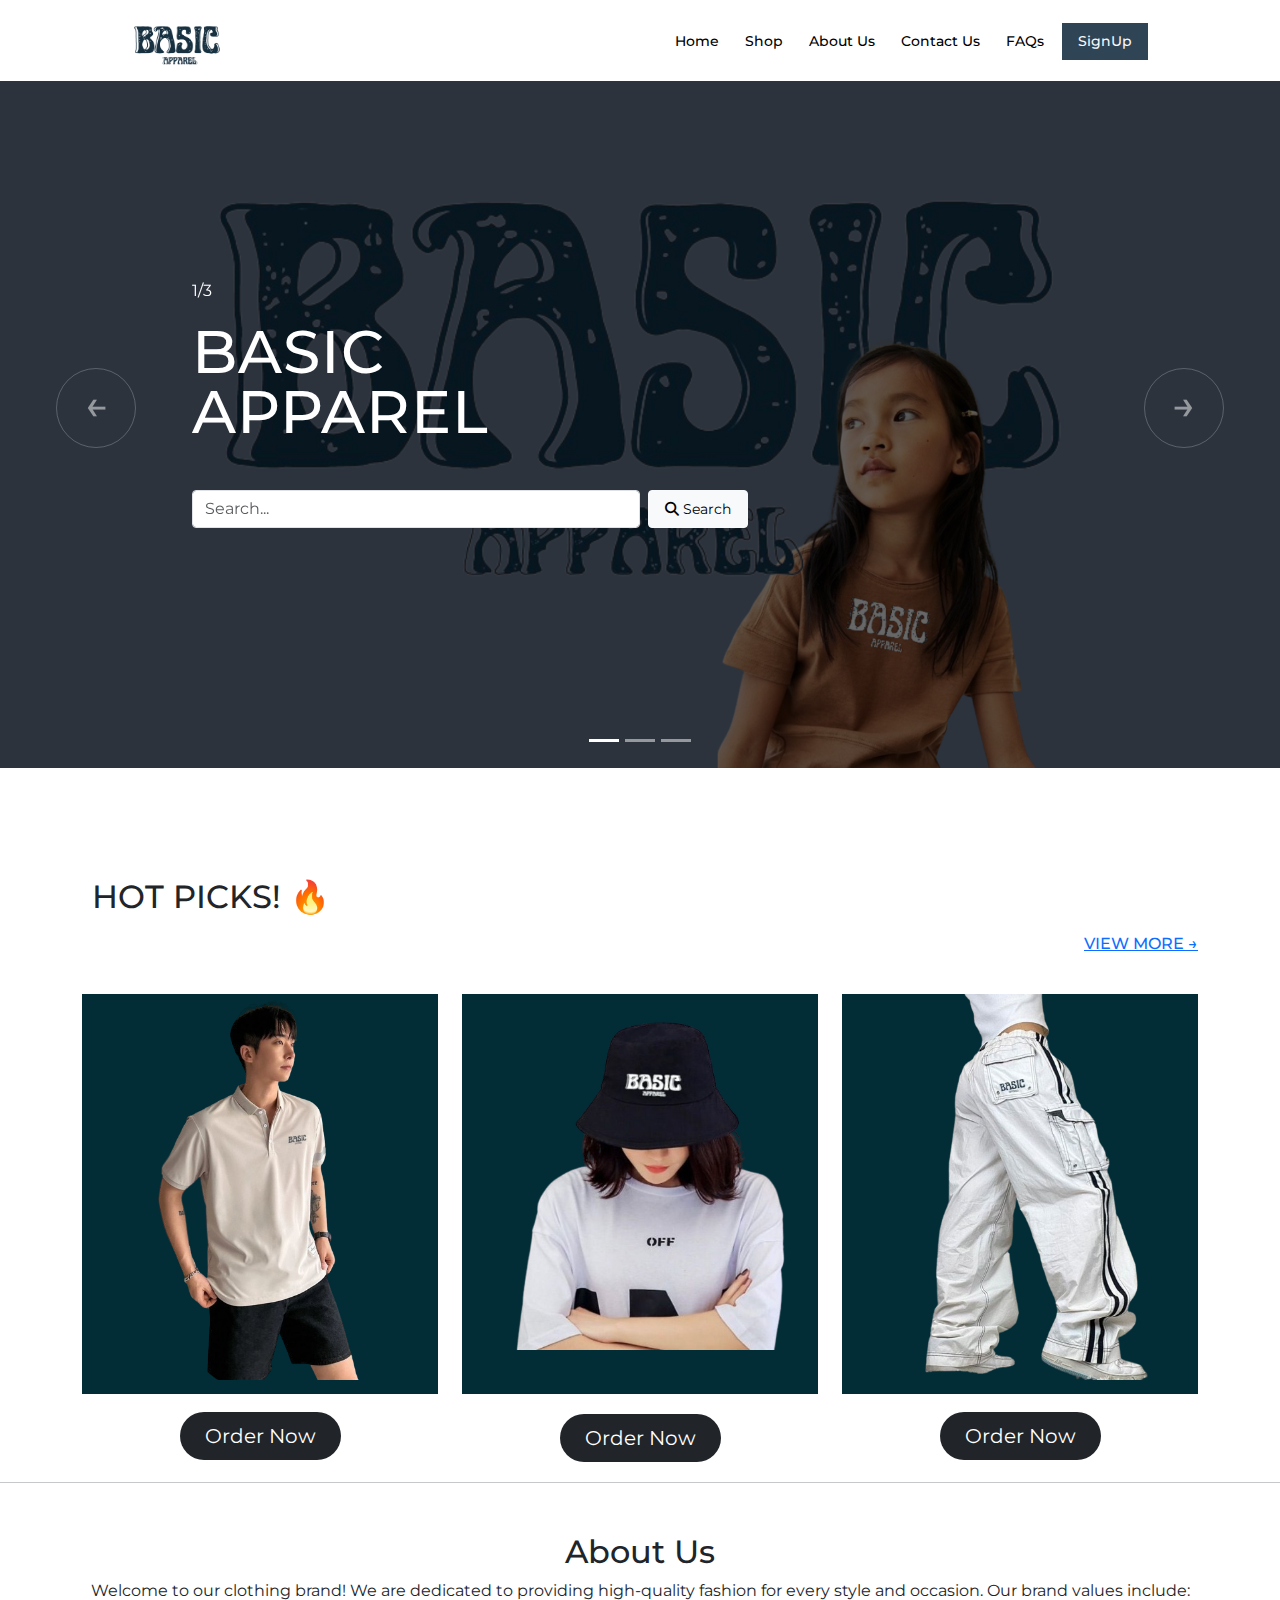
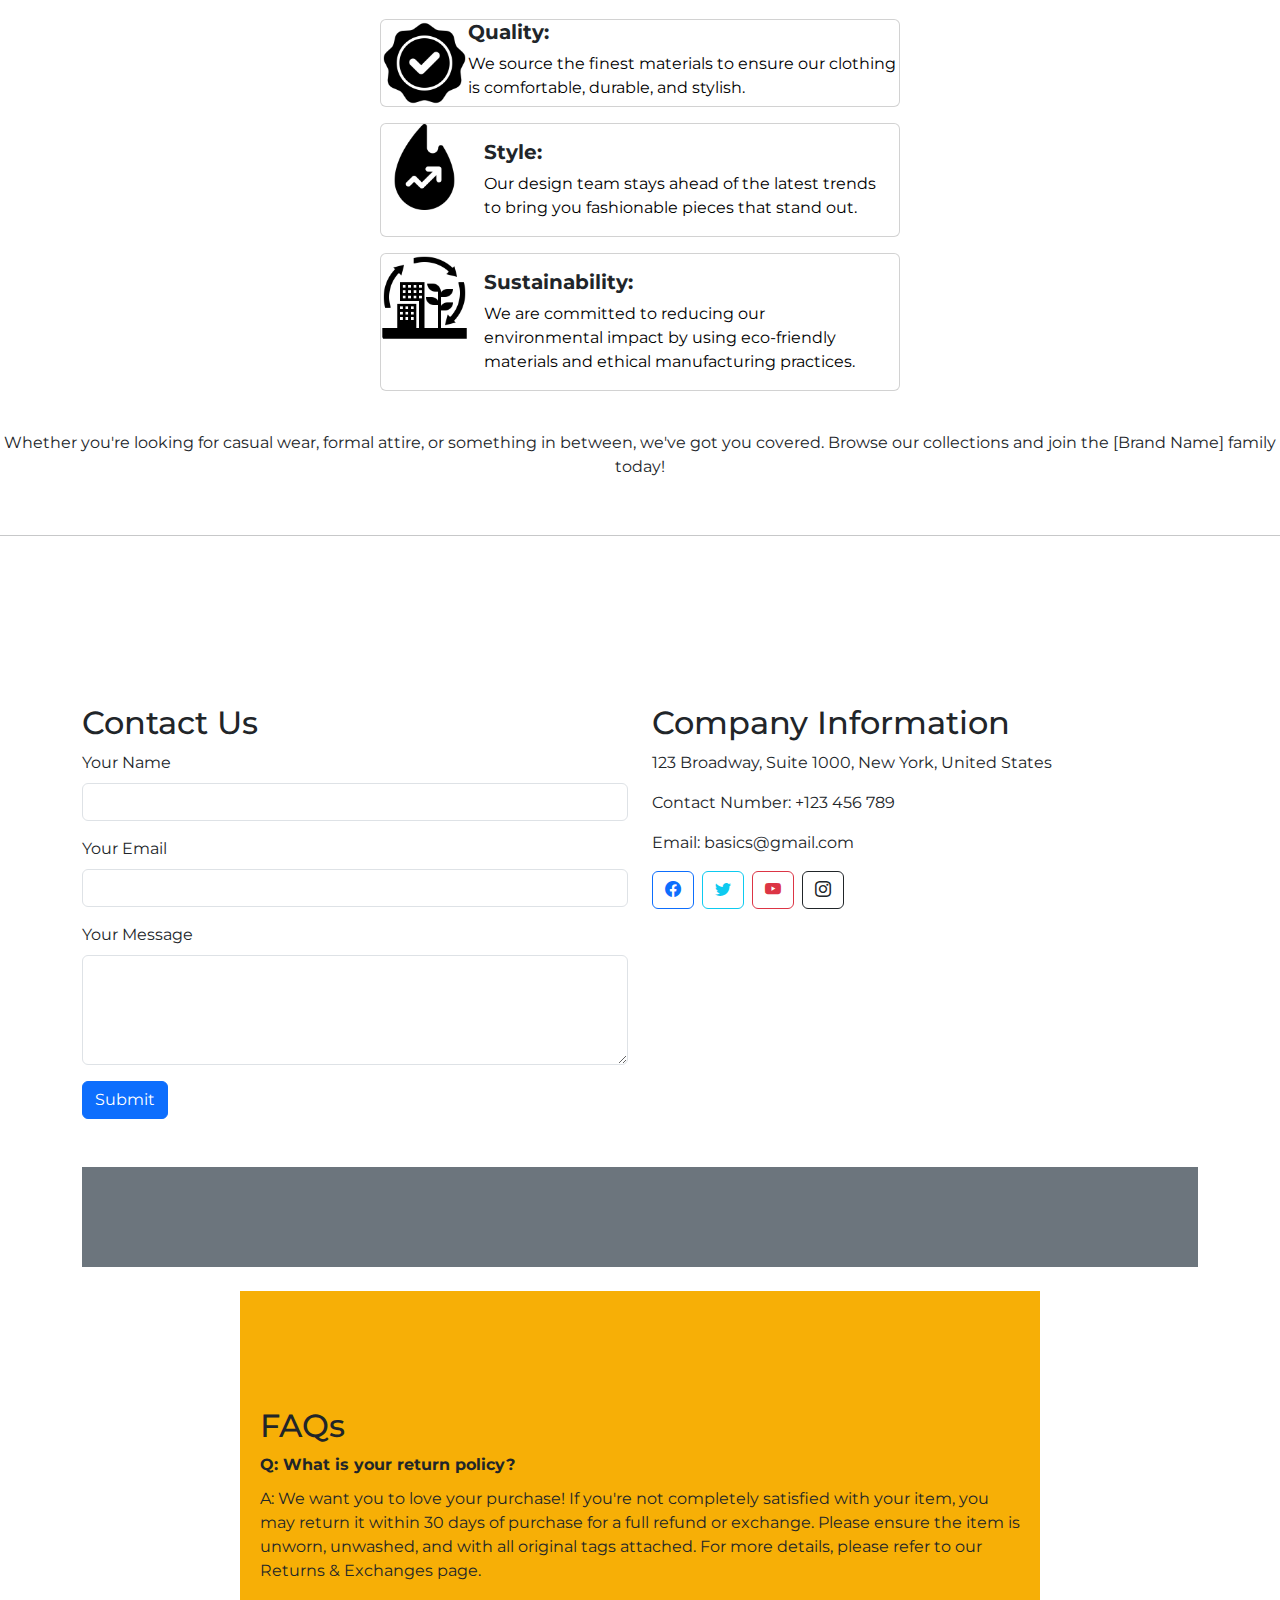
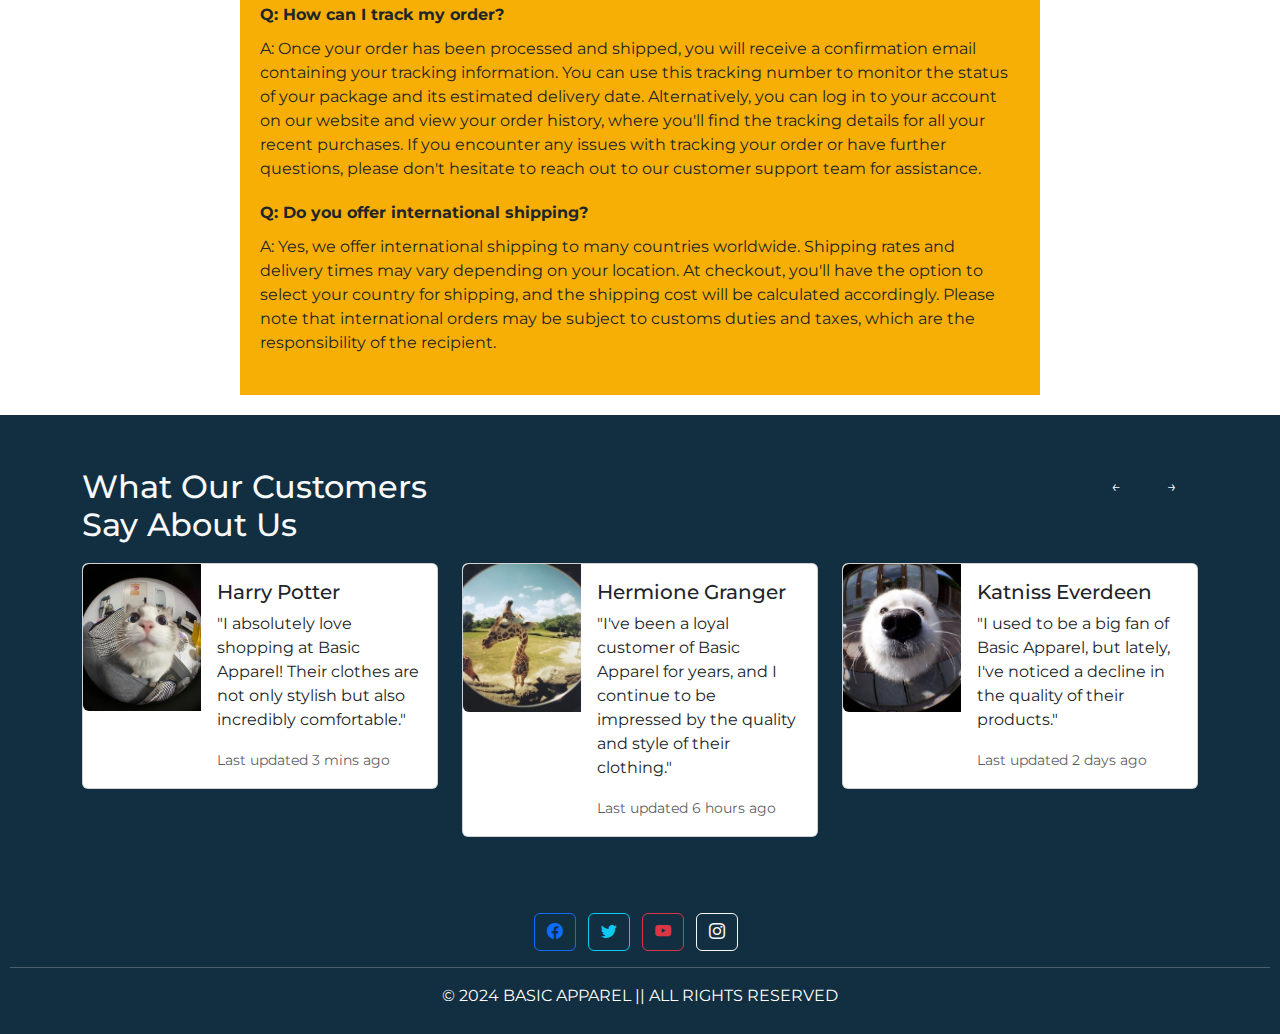
==== commit e25cc53c: "Minor adjustments" ====
--- a/index.html
+++ b/index.html
@@ -60,9 +60,10 @@
         </div>
         <div class="carousel-inner">
             <div class="carousel-item active">
-                <img src="images/1.png" class="d-block w-100 img-fluid" alt="img1"> <!-- Added img-fluid class -->
-                <div class="carousel-caption carousel1"> 
-                    <h5 class="fw-normal fs-4"> BASIC <br> APPAREL </h5>
+                <img src="images/1.png" class="d-block w-100 img-fluid" alt="img1"> 
+                <div class="carousel-caption carousel1">
+                    <p>1/3</p>
+                    <h5> BASIC <br> APPAREL </h5>
                     <div class="mt-5 d-flex">
                         <input type="text" class="form-control search w-50 rounded-1" id="floatingInput" placeholder="Search...">
                         <button class="btn btn-light btn-sm justify-content-md-end mx-2 px-3 rounded-1">
@@ -72,20 +73,20 @@
             </div>
 
             <div class="carousel-item">
-                <img src="images/2.png" class="d-block w-100 img-fluid" alt="img2"> <!-- Added img-fluid class -->
+                <img src="images/2.png" class="d-block w-100 img-fluid" alt="img2"> 
                 <div class="carousel-caption carousel1">
-                    <p class="fs-6">2/3</p>
-                    <h5 class="fw-normal fs-4"> WHERE BASIC <br> MEETS <br> STYLE </h5> 
+                    <p>2/3</p>
+                    <h5> WHERE BASIC <br> MEETS <br> STYLE </h5> 
                     <p><a href="#shop-now" class="btn btn-light btn-lg mt-3 rounded-1">Discover more</a></p>
                 </div>
             </div>
 
             <div class="carousel-item">
-                <img src="images/3.png" class="d-block w-100 img-fluid" alt="img3"> <!-- Added img-fluid class -->
+                <img src="images/3.png" class="d-block w-100 img-fluid" alt="img3"> 
                 <div class="carousel-caption carousel1">
-                    <p class="fs-6">3/3</p>
-                    <h5 class="fw-normal fs-4">WHAT ARE YOU <br> WAITING FOR </h5>
-                    <p><a href="signup.html" class="btn btn-light btn-lg mt-3 rounded-1">SHOP NOW</a></p> 
+                    <p>3/3</p>
+                    <h5>WHAT ARE YOU <br> WAITING FOR </h5>
+                    <p><a href="shop.html" class="btn btn-light btn-lg mt-3 rounded-1">SHOP NOW</a></p> 
                 </div>
             </div>
         </div>
